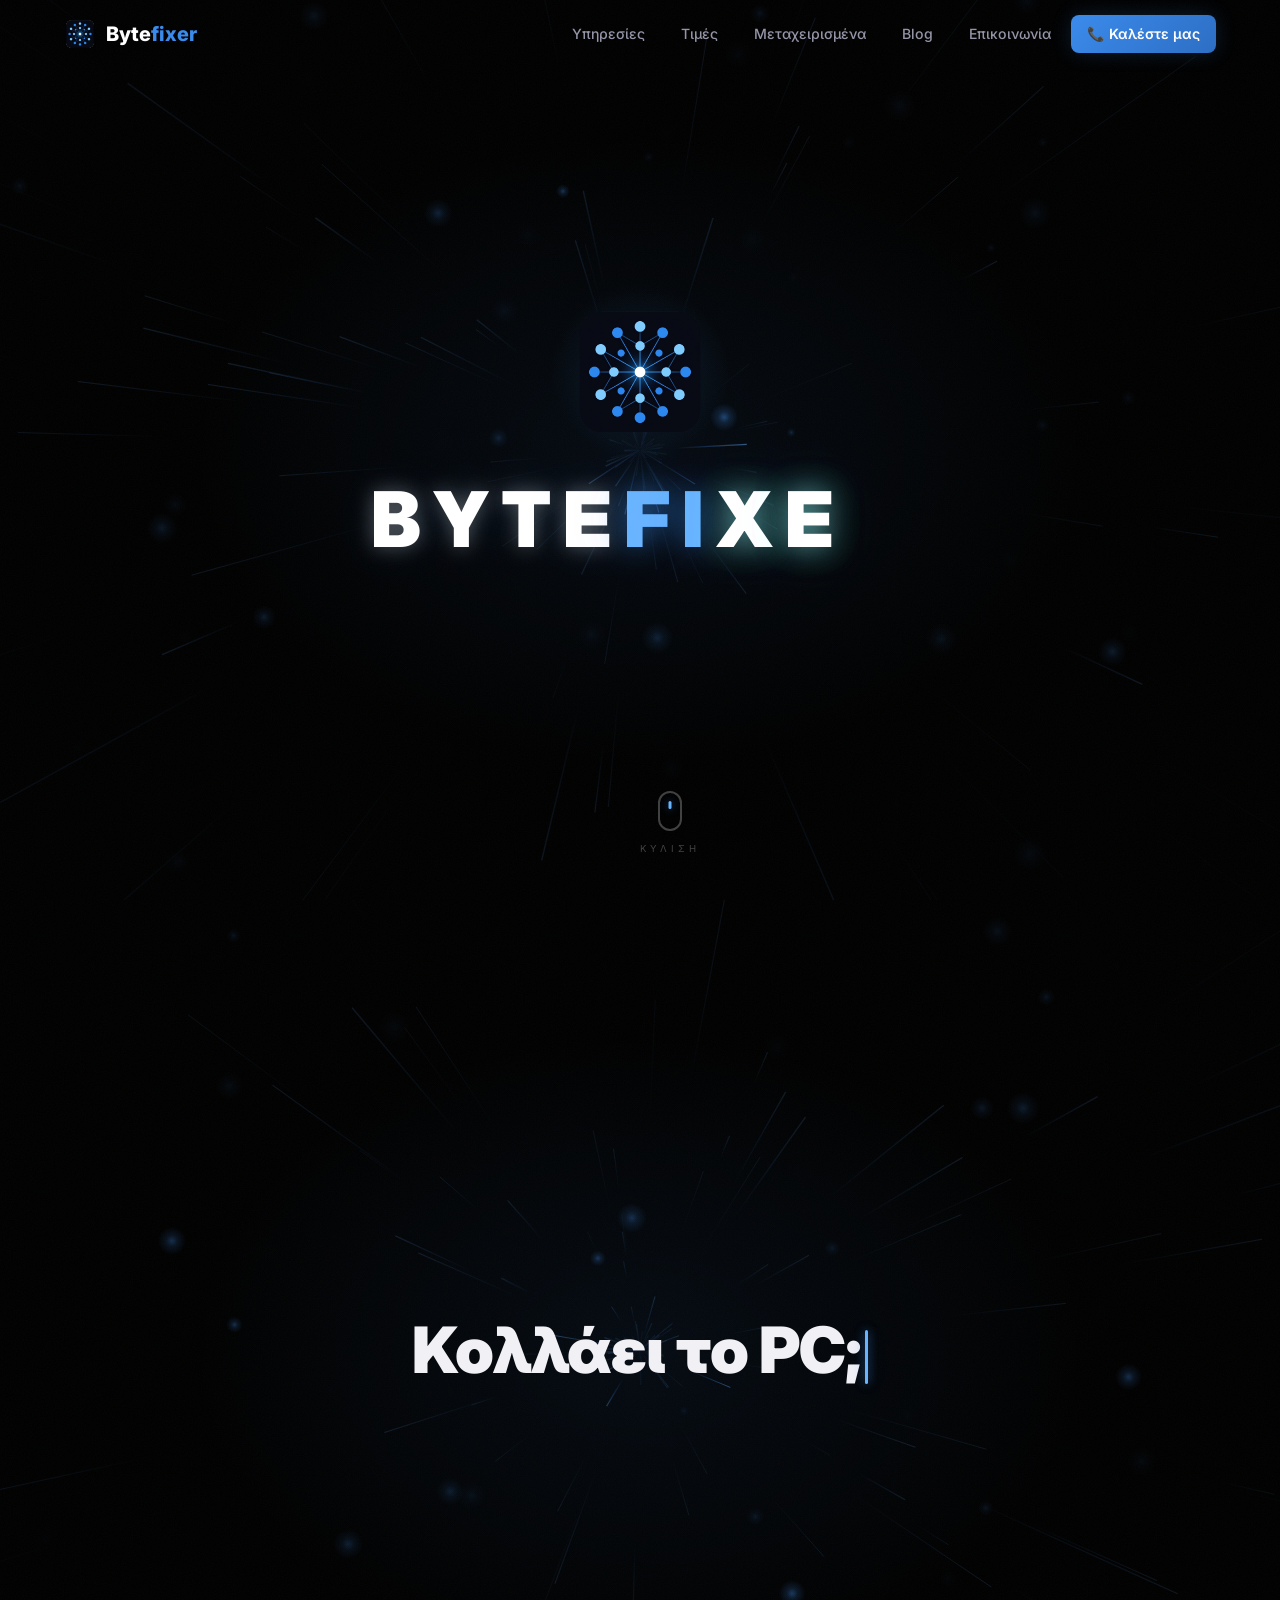
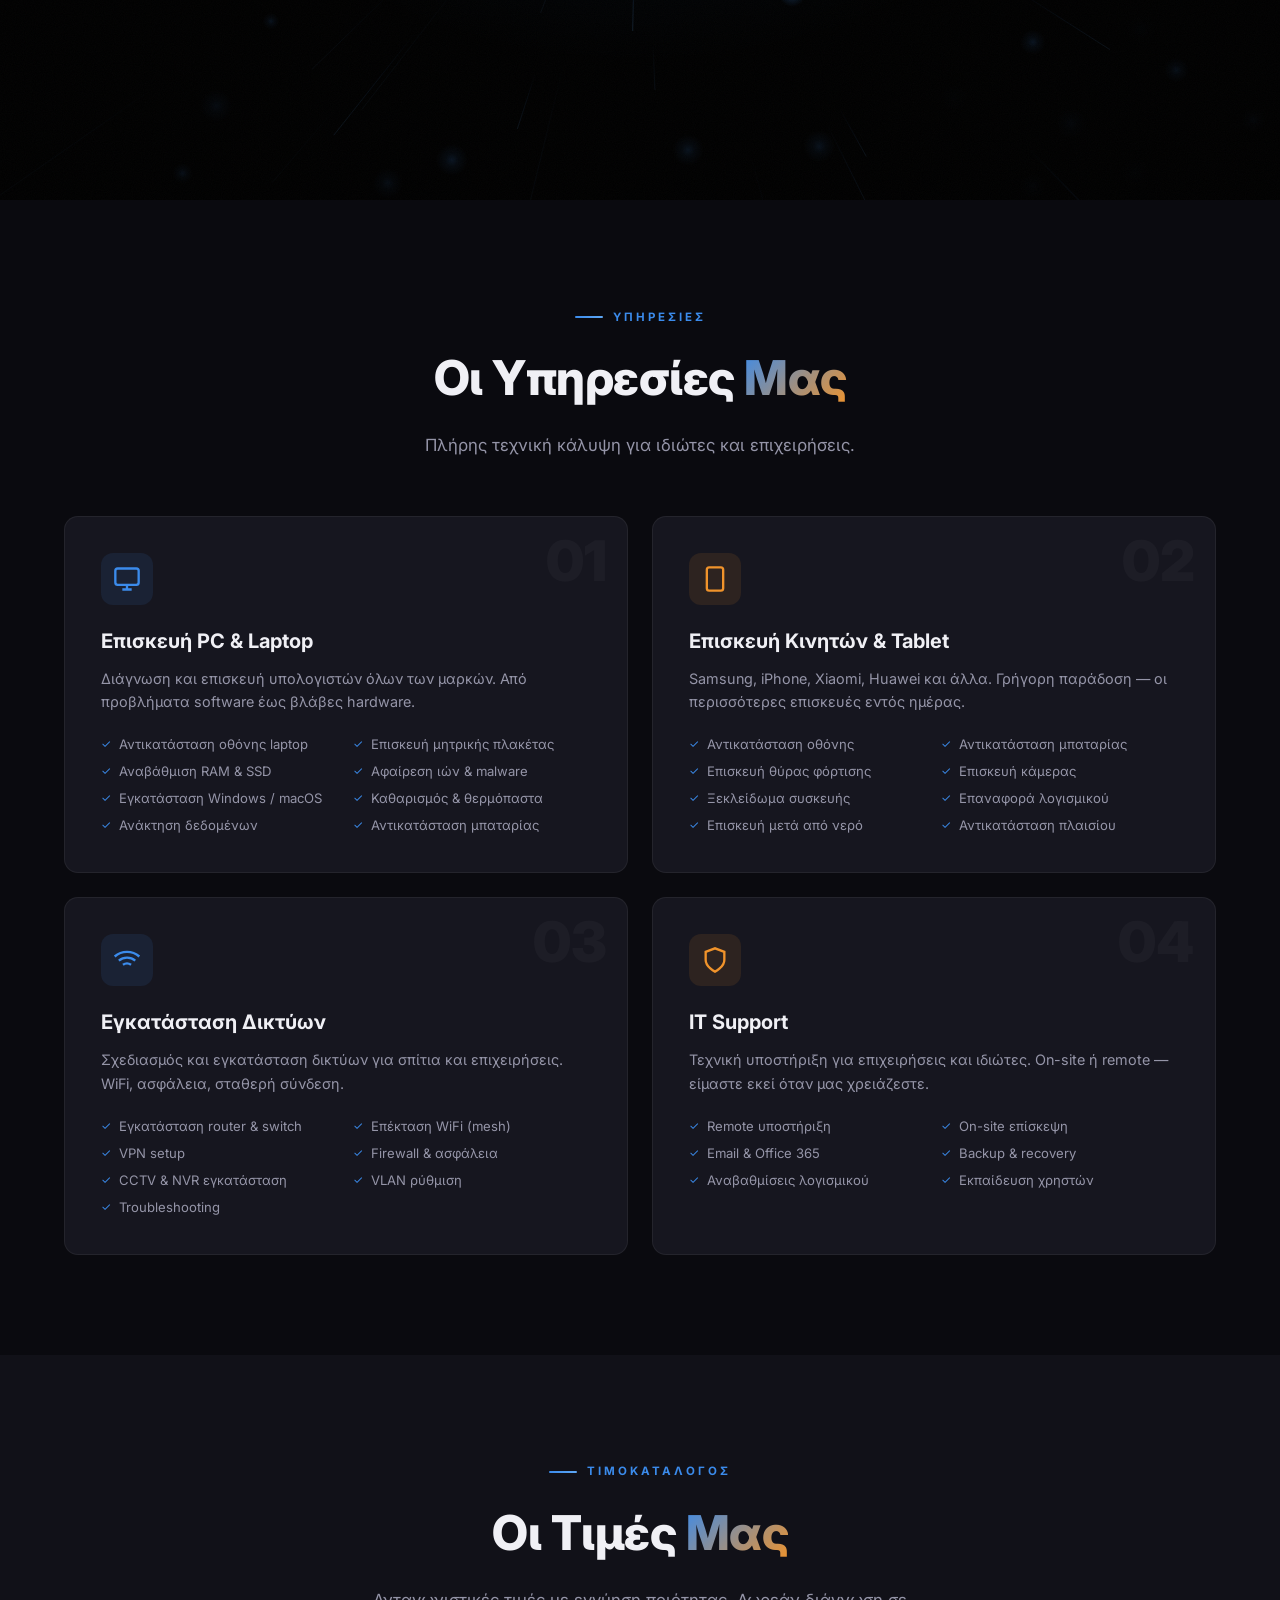
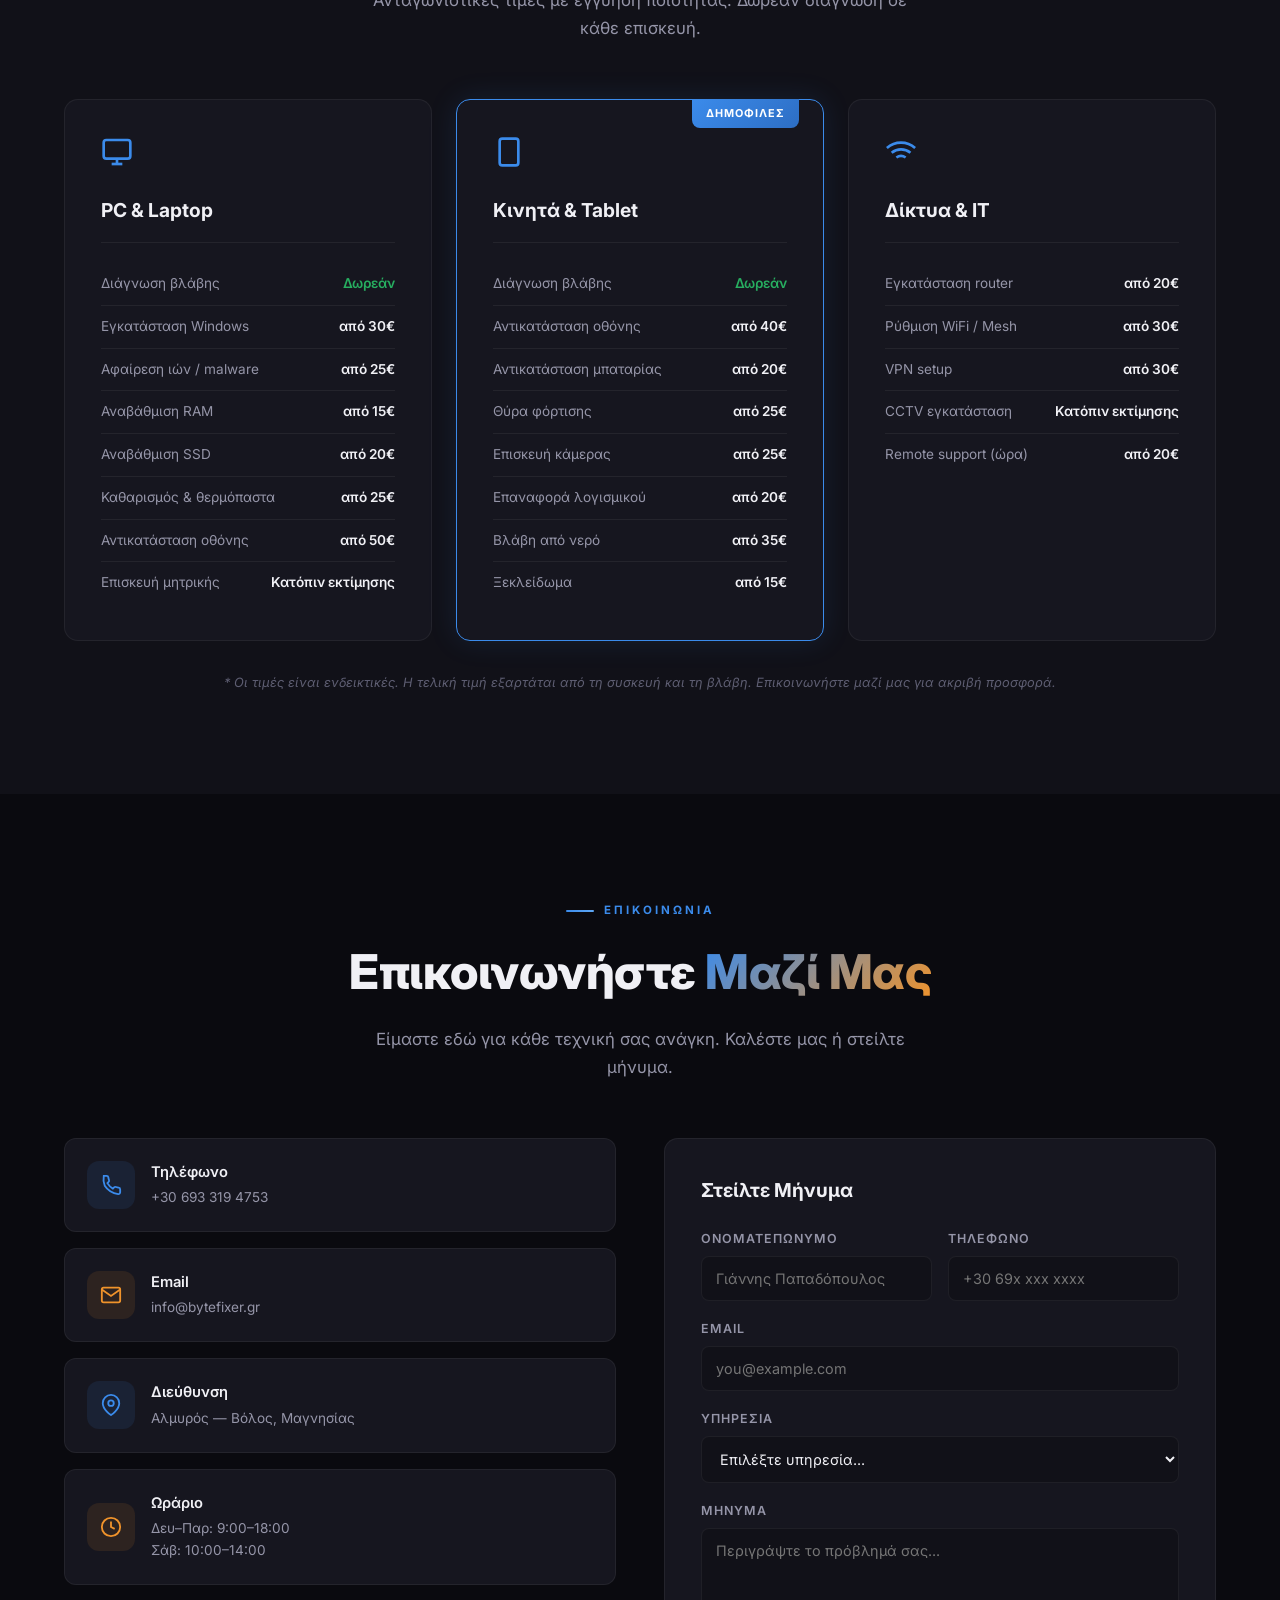
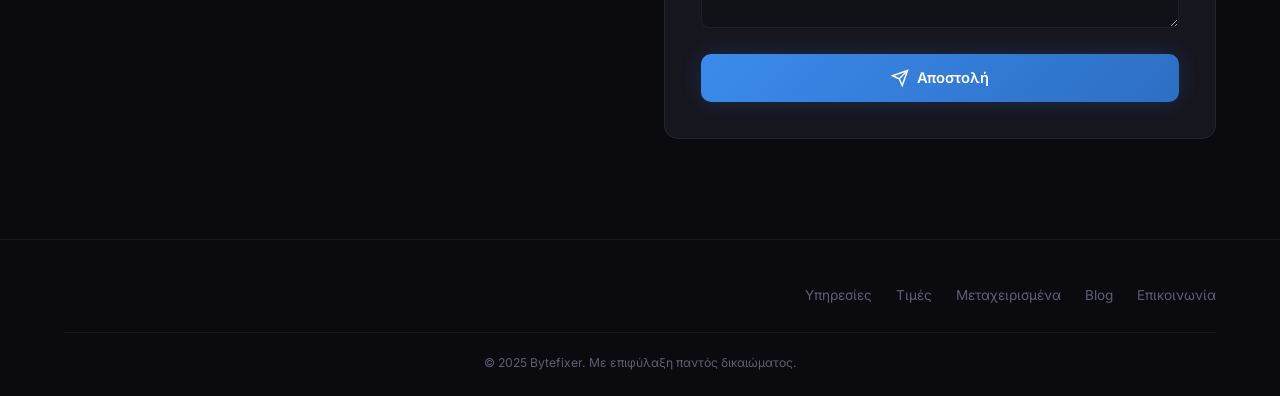
==== index.html @ 8ce25a0e "Add files via upload" ====
<!DOCTYPE html>
<html lang="el">
<head>
  <meta charset="UTF-8">
  <meta name="viewport" content="width=device-width, initial-scale=1.0">
  <title>Bytefixer — Τεχνική Υποστήριξη</title>
  <meta name="description" content="Επισκευή υπολογιστών, κινητών, εγκατάσταση δικτύων. Αλμυρός - Βόλος Μαγνησίας.">
  <link href="https://fonts.googleapis.com/css2?family=Inter:wght@300;400;500;600;700;800;900&display=swap" rel="stylesheet">
  <link rel="stylesheet" href="css/landing.css">
  <link rel="manifest" href="manifest.json">
  <meta name="theme-color" content="#3b8beb">
  <meta name="apple-mobile-web-app-capable" content="yes">
  <link rel="icon" href="icons/logo.jpg" type="image/jpeg">
  <link rel="apple-touch-icon" href="icons/logo.jpg">
</head>
<body>

  <!-- NAVBAR -->
  <nav class="navbar" id="navbar">
    <div class="container">
      <a href="#hero" class="nav-logo">
        <img src="icons/logo.jpg" alt="Bytefixer Logo" width="32" height="32" style="display:block; clip-path:inset(7% round 16%);">
        <span><span style="color:#fff">Byte</span><span style="color:#3b8beb">fixer</span></span>
      </a>
      <div class="nav-links nav-hidden" id="navLinks">
        <a href="#services">Υπηρεσίες</a>
        <a href="#pricing">Τιμές</a>
        <a href="used.html">Μεταχειρισμένα</a>
        <a href="blog.html">Blog</a>
        <a href="#contact">Επικοινωνία</a>
        <a href="tel:+306933194753" class="nav-cta">📞 Καλέστε μας</a>
      </div>
      <button class="nav-toggle" id="navToggle" aria-label="Menu"><span></span><span></span><span></span></button>
    </div>
  </nav>

  <!-- ===== HERO ===== -->
  <section class="hero" id="hero">
    <canvas id="warpCanvas"></canvas>
    <canvas id="particlesCanvas"></canvas>
    <div class="glow-overlay"></div>
    <div class="vignette"></div>
    <div class="noise"></div>
    <div class="hero-content">
      <div class="logo-icon" id="heroLogo">
        <div class="logo-glow"></div>
        <img src="icons/logo.jpg" alt="Bytefixer Logo" width="140" height="140" class="hero-logo-img" style="display:block; clip-path:inset(7% round 16%); position:relative; z-index:1;">
      </div>
      <h1 class="title" id="heroTitle">
        <span class="letter white" data-i="0">B</span><span class="letter white" data-i="1">Y</span><span class="letter white" data-i="2">T</span><span class="letter white" data-i="3">E</span><span class="letter blue" data-i="4">F</span><span class="letter blue" data-i="5">I</span><span class="letter blue" data-i="6">X</span><span class="letter blue" data-i="7">E</span><span class="letter blue" data-i="8">R</span>
      </h1>
      <p class="subtitle" id="heroSubtitle">Technical Support</p>
    </div>
    <div class="scroll-indicator" onclick="document.getElementById('problems').scrollIntoView({behavior:'smooth'})">
      <div class="mouse"></div>
      <span class="scroll-text">Κύλιση</span>
    </div>
  </section>

  <!-- ===== PROBLEMS / HOOK ===== -->
  <section class="problems-section" id="problems">
    <canvas id="warpCanvas2"></canvas>
    <canvas id="particlesCanvas2"></canvas>
    <div class="glow-overlay"></div>
    <div class="vignette"></div>
    <div class="noise"></div>
    <div class="problems-inner" id="typewriterContainer">
      <!-- Typed in by JS -->
    </div>
  </section>

  <!-- ===== SERVICES ===== -->
  <section class="section" id="services">
    <div class="container">
      <div class="section-header reveal">
        <span class="label"><span class="line"></span>Υπηρεσίες</span>
        <h2>Οι Υπηρεσίες <span class="gradient-text">Μας</span></h2>
        <p class="desc">Πλήρης τεχνική κάλυψη για ιδιώτες και επιχειρήσεις.</p>
      </div>
      <div class="cards-grid">
        <div class="card reveal">
          <div class="card-num">01</div>
          <div class="card-icon blue-bg"><svg width="28" height="28" viewBox="0 0 24 24" fill="none" stroke="#3b8beb" stroke-width="2"><rect x="2" y="3" width="20" height="14" rx="2"/><line x1="8" y1="21" x2="16" y2="21"/><line x1="12" y1="17" x2="12" y2="21"/></svg></div>
          <h3>Επισκευή PC & Laptop</h3>
          <p>Διάγνωση και επισκευή υπολογιστών όλων των μαρκών. Από προβλήματα software έως βλάβες hardware.</p>
          <ul>
            <li>Αντικατάσταση οθόνης laptop</li>
            <li>Επισκευή μητρικής πλακέτας</li>
            <li>Αναβάθμιση RAM & SSD</li>
            <li>Αφαίρεση ιών & malware</li>
            <li>Εγκατάσταση Windows / macOS</li>
            <li>Καθαρισμός & θερμόπαστα</li>
            <li>Ανάκτηση δεδομένων</li>
            <li>Αντικατάσταση μπαταρίας</li>
          </ul>
        </div>
        <div class="card reveal">
          <div class="card-num">02</div>
          <div class="card-icon orange-bg"><svg width="28" height="28" viewBox="0 0 24 24" fill="none" stroke="#f0932b" stroke-width="2"><rect x="5" y="2" width="14" height="20" rx="2"/><line x1="12" y1="18" x2="12.01" y2="18"/></svg></div>
          <h3>Επισκευή Κινητών & Tablet</h3>
          <p>Samsung, iPhone, Xiaomi, Huawei και άλλα. Γρήγορη παράδοση — οι περισσότερες επισκευές εντός ημέρας.</p>
          <ul>
            <li>Αντικατάσταση οθόνης</li>
            <li>Αντικατάσταση μπαταρίας</li>
            <li>Επισκευή θύρας φόρτισης</li>
            <li>Επισκευή κάμερας</li>
            <li>Ξεκλείδωμα συσκευής</li>
            <li>Επαναφορά λογισμικού</li>
            <li>Επισκευή μετά από νερό</li>
            <li>Αντικατάσταση πλαισίου</li>
          </ul>
        </div>
        <div class="card reveal">
          <div class="card-num">03</div>
          <div class="card-icon blue-bg"><svg width="28" height="28" viewBox="0 0 24 24" fill="none" stroke="#3b8beb" stroke-width="2"><path d="M5 12.55a11 11 0 0 1 14.08 0"/><path d="M1.42 9a16 16 0 0 1 21.16 0"/><path d="M8.53 16.11a6 6 0 0 1 6.95 0"/><line x1="12" y1="20" x2="12.01" y2="20"/></svg></div>
          <h3>Εγκατάσταση Δικτύων</h3>
          <p>Σχεδιασμός και εγκατάσταση δικτύων για σπίτια και επιχειρήσεις. WiFi, ασφάλεια, σταθερή σύνδεση.</p>
          <ul>
            <li>Εγκατάσταση router & switch</li>
            <li>Επέκταση WiFi (mesh)</li>
            <li>VPN setup</li>
            <li>Firewall & ασφάλεια</li>
            <li>CCTV & NVR εγκατάσταση</li>
            <li>VLAN ρύθμιση</li>
            <li>Troubleshooting</li>
          </ul>
        </div>
        <div class="card reveal">
          <div class="card-num">04</div>
          <div class="card-icon orange-bg"><svg width="28" height="28" viewBox="0 0 24 24" fill="none" stroke="#f0932b" stroke-width="2"><path d="M12 22s8-4 8-10V5l-8-3-8 3v7c0 6 8 10 8 10z"/></svg></div>
          <h3>IT Support</h3>
          <p>Τεχνική υποστήριξη για επιχειρήσεις και ιδιώτες. On-site ή remote — είμαστε εκεί όταν μας χρειάζεστε.</p>
          <ul>
            <li>Remote υποστήριξη</li>
            <li>On-site επίσκεψη</li>
            <li>Email & Office 365</li>
            <li>Backup & recovery</li>
            <li>Αναβαθμίσεις λογισμικού</li>
            <li>Εκπαίδευση χρηστών</li>
          </ul>
        </div>
      </div>
    </div>
  </section>

  <!-- ===== PRICING ===== -->
  <section class="section section-dark" id="pricing">
    <div class="container">
      <div class="section-header reveal">
        <span class="label"><span class="line"></span>Τιμοκατάλογος</span>
        <h2>Οι Τιμές <span class="gradient-text">Μας</span></h2>
        <p class="desc">Ανταγωνιστικές τιμές με εγγύηση ποιότητας. Δωρεάν διάγνωση σε κάθε επισκευή.</p>
      </div>
      <div class="pricing-grid">
        <div class="price-card reveal">
          <div class="price-icon"><svg width="32" height="32" viewBox="0 0 24 24" fill="none" stroke="#3b8beb" stroke-width="2"><rect x="2" y="3" width="20" height="14" rx="2"/><line x1="8" y1="21" x2="16" y2="21"/><line x1="12" y1="17" x2="12" y2="21"/></svg></div>
          <h3>PC & Laptop</h3>
          <div class="price-list">
            <div class="price-row"><span>Διάγνωση βλάβης</span><span class="price free">Δωρεάν</span></div>
            <div class="price-row"><span>Εγκατάσταση Windows</span><span class="price">από 30€</span></div>
            <div class="price-row"><span>Αφαίρεση ιών / malware</span><span class="price">από 25€</span></div>
            <div class="price-row"><span>Αναβάθμιση RAM</span><span class="price">από 15€</span></div>
            <div class="price-row"><span>Αναβάθμιση SSD</span><span class="price">από 20€</span></div>
            <div class="price-row"><span>Καθαρισμός & θερμόπαστα</span><span class="price">από 25€</span></div>
            <div class="price-row"><span>Αντικατάσταση οθόνης</span><span class="price">από 50€</span></div>
            <div class="price-row"><span>Επισκευή μητρικής</span><span class="price">Κατόπιν εκτίμησης</span></div>
          </div>
        </div>
        <div class="price-card featured reveal">
          <div class="featured-badge">Δημοφιλές</div>
          <div class="price-icon"><svg width="32" height="32" viewBox="0 0 24 24" fill="none" stroke="#3b8beb" stroke-width="2"><rect x="5" y="2" width="14" height="20" rx="2"/><line x1="12" y1="18" x2="12.01" y2="18"/></svg></div>
          <h3>Κινητά & Tablet</h3>
          <div class="price-list">
            <div class="price-row"><span>Διάγνωση βλάβης</span><span class="price free">Δωρεάν</span></div>
            <div class="price-row"><span>Αντικατάσταση οθόνης</span><span class="price">από 40€</span></div>
            <div class="price-row"><span>Αντικατάσταση μπαταρίας</span><span class="price">από 20€</span></div>
            <div class="price-row"><span>Θύρα φόρτισης</span><span class="price">από 25€</span></div>
            <div class="price-row"><span>Επισκευή κάμερας</span><span class="price">από 25€</span></div>
            <div class="price-row"><span>Επαναφορά λογισμικού</span><span class="price">από 20€</span></div>
            <div class="price-row"><span>Βλάβη από νερό</span><span class="price">από 35€</span></div>
            <div class="price-row"><span>Ξεκλείδωμα</span><span class="price">από 15€</span></div>
          </div>
        </div>
        <div class="price-card reveal">
          <div class="price-icon"><svg width="32" height="32" viewBox="0 0 24 24" fill="none" stroke="#3b8beb" stroke-width="2"><path d="M5 12.55a11 11 0 0 1 14.08 0"/><path d="M1.42 9a16 16 0 0 1 21.16 0"/><path d="M8.53 16.11a6 6 0 0 1 6.95 0"/><line x1="12" y1="20" x2="12.01" y2="20"/></svg></div>
          <h3>Δίκτυα & IT</h3>
          <div class="price-list">
            <div class="price-row"><span>Εγκατάσταση router</span><span class="price">από 20€</span></div>
            <div class="price-row"><span>Ρύθμιση WiFi / Mesh</span><span class="price">από 30€</span></div>
            <div class="price-row"><span>VPN setup</span><span class="price">από 30€</span></div>
            <div class="price-row"><span>CCTV εγκατάσταση</span><span class="price">Κατόπιν εκτίμησης</span></div>
            <div class="price-row"><span>Remote support (ώρα)</span><span class="price">από 20€</span></div>
          </div>
        </div>
      </div>
      <p class="pricing-note reveal">* Οι τιμές είναι ενδεικτικές. Η τελική τιμή εξαρτάται από τη συσκευή και τη βλάβη. Επικοινωνήστε μαζί μας για ακριβή προσφορά.</p>
    </div>
  </section>

  <!-- ===== CONTACT ===== -->
  <section class="section" id="contact">
    <div class="container">
      <div class="section-header reveal">
        <span class="label"><span class="line"></span>Επικοινωνία</span>
        <h2>Επικοινωνήστε <span class="gradient-text">Μαζί Μας</span></h2>
        <p class="desc">Είμαστε εδώ για κάθε τεχνική σας ανάγκη. Καλέστε μας ή στείλτε μήνυμα.</p>
      </div>
      <div class="contact-grid">
        <div class="contact-left reveal">
          <a href="tel:+306933194753" class="contact-card">
            <div class="ci blue-bg"><svg width="22" height="22" viewBox="0 0 24 24" fill="none" stroke="#3b8beb" stroke-width="2"><path d="M22 16.92v3a2 2 0 0 1-2.18 2 19.79 19.79 0 0 1-8.63-3.07 19.5 19.5 0 0 1-6-6A19.79 19.79 0 0 1 4.11 2h3a2 2 0 0 1 2 1.72c.127.96.361 1.903.7 2.81a2 2 0 0 1-.45 2.11L8.09 9.91a16 16 0 0 0 6 6l1.27-1.27a2 2 0 0 1 2.11-.45c.907.339 1.85.573 2.81.7A2 2 0 0 1 22 16.92z"/></svg></div>
            <div><h4>Τηλέφωνο</h4><p>+30 693 319 4753</p></div>
          </a>
          <a href="mailto:info@bytefixer.gr" class="contact-card">
            <div class="ci orange-bg"><svg width="22" height="22" viewBox="0 0 24 24" fill="none" stroke="#f0932b" stroke-width="2"><path d="M4 4h16c1.1 0 2 .9 2 2v12c0 1.1-.9 2-2 2H4c-1.1 0-2-.9-2-2V6c0-1.1.9-2 2-2z"/><polyline points="22,6 12,13 2,6"/></svg></div>
            <div><h4>Email</h4><p>info@bytefixer.gr</p></div>
          </a>
          <div class="contact-card">
            <div class="ci blue-bg"><svg width="22" height="22" viewBox="0 0 24 24" fill="none" stroke="#3b8beb" stroke-width="2"><path d="M21 10c0 7-9 13-9 13s-9-6-9-13a9 9 0 0 1 18 0z"/><circle cx="12" cy="10" r="3"/></svg></div>
            <div><h4>Διεύθυνση</h4><p>Αλμυρός — Βόλος, Μαγνησίας</p></div>
          </div>
          <div class="contact-card">
            <div class="ci orange-bg"><svg width="22" height="22" viewBox="0 0 24 24" fill="none" stroke="#f0932b" stroke-width="2"><circle cx="12" cy="12" r="10"/><path d="M12 6v6l4 2"/></svg></div>
            <div><h4>Ωράριο</h4><p>Δευ–Παρ: 9:00–18:00<br>Σάβ: 10:00–14:00</p></div>
          </div>
        </div>
        <form class="contact-form reveal" id="contactForm">
          <h3>Στείλτε Μήνυμα</h3>
          <div class="form-row">
            <div class="fg"><label>Ονοματεπώνυμο</label><input type="text" placeholder="Γιάννης Παπαδόπουλος" required></div>
            <div class="fg"><label>Τηλέφωνο</label><input type="tel" placeholder="+30 69x xxx xxxx"></div>
          </div>
          <div class="fg"><label>Email</label><input type="email" placeholder="you@example.com" required></div>
          <div class="fg"><label>Υπηρεσία</label>
            <select><option value="">Επιλέξτε υπηρεσία...</option><option>Επισκευή PC / Laptop</option><option>Επισκευή Κινητού / Tablet</option><option>Εγκατάσταση Δικτύων</option><option>IT Support</option><option>Άλλο</option></select>
          </div>
          <div class="fg"><label>Μήνυμα</label><textarea rows="4" placeholder="Περιγράψτε το πρόβλημά σας..." required></textarea></div>
          <button type="submit" class="btn-submit">
            <svg width="18" height="18" viewBox="0 0 24 24" fill="none" stroke="currentColor" stroke-width="2"><line x1="22" y1="2" x2="11" y2="13"/><polygon points="22 2 15 22 11 13 2 9 22 2"/></svg>
            Αποστολή
          </button>
        </form>
      </div>
    </div>
  </section>

  <!-- ===== FOOTER ===== -->
  <footer class="footer">
    <div class="container">
      <div class="footer-top">
        <a href="#hero" class="nav-logo">
          <img src="icons/logo.jpg" alt="Bytefixer Logo" width="28" height="28" style="display:block; clip-path:inset(7% round 16%);">
          <span><span style="color:#fff">Byte</span><span style="color:#3b8beb">fixer</span></span>
        </a>
        <div class="footer-links">
          <a href="#services">Υπηρεσίες</a>
          <a href="#pricing">Τιμές</a>
          <a href="used.html">Μεταχειρισμένα</a>
          <a href="blog.html">Blog</a>
          <a href="#contact">Επικοινωνία</a>
        </div>
      </div>
      <div class="footer-copy">© 2025 Bytefixer. Με επιφύλαξη παντός δικαιώματος.</div>
    </div>
  </footer>

  <script src="js/landing.js"></script>
  <script>
    if ('serviceWorker' in navigator) {
      navigator.serviceWorker.register('./sw.js');
    }
  </script>
</body>
</html>
---- css/landing.css ----
@import url('https://fonts.googleapis.com/css2?family=Inter:wght@300;400;500;600;700;800;900&display=swap');

*, *::before, *::after { margin: 0; padding: 0; box-sizing: border-box; }

:root {
  --blue: #3b8beb; --blue-light: #5fa8f5; --blue-bright: #69b4ff;
  --blue-glow: rgba(59,139,235,0.6); --blue-dim: rgba(59,139,235,0.15);
  --orange: #f0932b; --orange-light: #f5a849;
  --bg: #0a0a0f; --bg2: #111118; --bg3: #16161f;
  --border: rgba(255,255,255,0.06); --border2: rgba(255,255,255,0.1);
  --text: #f0f0f5; --text2: #9595a8; --text3: #5e5e72;
  --radius: 14px;
}

html { scroll-behavior: smooth; font-size: 16px; }
body { font-family: 'Inter', sans-serif; background: var(--bg); color: var(--text); line-height: 1.6; overflow-x: hidden; -webkit-font-smoothing: antialiased; }
a { color: inherit; text-decoration: none; }
ul { list-style: none; }
button { font-family: inherit; cursor: pointer; border: none; }

.container { max-width: 1200px; margin: 0 auto; padding: 0 24px; }

/* ===== NAVBAR ===== */
.navbar { position: fixed; top: 0; left: 0; width: 100%; height: 68px; z-index: 1000; transition: all .35s ease; }
.navbar.scrolled { background: rgba(10,10,15,0.92); backdrop-filter: blur(20px); border-bottom: 1px solid var(--border); }
.navbar .container { display: flex; align-items: center; justify-content: space-between; height: 100%; }
.nav-logo { display: flex; align-items: center; gap: 10px; font-size: 1.25rem; font-weight: 800; z-index: 1001; opacity: 0; transform: translateY(-10px); pointer-events: none; transition: all .4s ease; }
.navbar.scrolled .nav-logo { opacity: 1; transform: translateY(0); pointer-events: all; }
.nav-links { display: flex; align-items: center; gap: 4px; }
.nav-links a { padding: 8px 16px; font-size: 0.88rem; font-weight: 500; color: var(--text2); border-radius: 8px; transition: all .2s; }
.nav-links a:hover { color: var(--text); background: rgba(255,255,255,0.04); }
.nav-links.nav-hidden a, .nav-links.nav-hidden .nav-cta { opacity: 0; transform: translateY(-10px); pointer-events: none; transition: all .4s ease; }
.nav-links.nav-visible a, .nav-links.nav-visible .nav-cta { opacity: 1; transform: translateY(0); pointer-events: all; }
.nav-links.nav-visible a:nth-child(1) { transition-delay: 0s; }
.nav-links.nav-visible a:nth-child(2) { transition-delay: 0.05s; }
.nav-links.nav-visible a:nth-child(3) { transition-delay: 0.1s; }
.nav-links.nav-visible a:nth-child(4) { transition-delay: 0.15s; }
.nav-links.nav-visible a:nth-child(5) { transition-delay: 0.2s; }
.nav-cta { background: linear-gradient(135deg, var(--blue), #2d6ec4) !important; color: #fff !important; font-weight: 600 !important; box-shadow: 0 0 20px rgba(59,139,235,0.2); }
.nav-toggle { display: none; flex-direction: column; gap: 5px; background: none; z-index: 1001; padding: 4px; }
.nav-toggle span { width: 22px; height: 2px; background: #fff; border-radius: 2px; transition: all .2s; }
.nav-toggle.active span:nth-child(1) { transform: rotate(45deg) translate(5px,5px); }
.nav-toggle.active span:nth-child(2) { opacity: 0; }
.nav-toggle.active span:nth-child(3) { transform: rotate(-45deg) translate(5px,-5px); }

@media(max-width:768px) {
  .nav-toggle { display: flex; }
  .nav-links { position: fixed; top: 0; left: 0; width: 100%; height: 100vh; flex-direction: column; justify-content: center; gap: 8px; background: var(--bg); opacity: 0; pointer-events: none; transition: all .3s; }
  .nav-links.open { opacity: 1; pointer-events: all; }
  .nav-links a { font-size: 1.2rem; padding: 14px 28px; }
}

/* ===== HERO ===== */
.hero { position: relative; height: 100vh; display: flex; align-items: center; justify-content: center; overflow: hidden; background: #000; }
.hero canvas { position: absolute; top: 0; left: 0; width: 100%; height: 100%; }
#warpCanvas { z-index: 1; }
#particlesCanvas { z-index: 2; pointer-events: none; }
.glow-overlay { position: absolute; inset: 0; z-index: 3; pointer-events: none; background: radial-gradient(ellipse 50% 50% at 50% 50%, rgba(59,139,235,0.08), transparent 70%); }
.vignette { position: absolute; inset: 0; z-index: 4; pointer-events: none; background: radial-gradient(ellipse 70% 70% at 50% 50%, transparent 30%, rgba(0,0,0,0.5) 70%, rgba(0,0,0,0.85) 100%); }
.noise { position: absolute; inset: 0; z-index: 5; pointer-events: none; opacity: 0.03; background-image: url("data:image/svg+xml,%3Csvg viewBox='0 0 256 256' xmlns='http://www.w3.org/2000/svg'%3E%3Cfilter id='n'%3E%3CfeTurbulence type='fractalNoise' baseFrequency='0.9' numOctaves='4' stitchTiles='stitch'/%3E%3C/filter%3E%3Crect width='100%25' height='100%25' filter='url(%23n)'/%3E%3C/svg%3E"); background-size: 256px; }

.hero-content { position: relative; z-index: 10; text-align: center; pointer-events: none; }

/* --- Logo intro: starts invisible, scales + glows in --- */
.logo-icon { margin-bottom: 36px; position: relative; opacity: 0; transform: scale(0.5); filter: brightness(0.2); transition: none; display: flex; align-items: center; justify-content: center; }
.logo-icon.lit {
  opacity: 1; transform: scale(1); filter: brightness(1);
  transition: opacity 1s ease, transform 1.4s cubic-bezier(0.34, 1.56, 0.64, 1), filter 1.2s ease;
}
.logo-icon.lit svg,
.logo-icon.lit img {
  filter: drop-shadow(0 0 20px var(--blue-glow)) drop-shadow(0 0 60px var(--blue-dim));
}
.logo-icon.burst {
  filter: brightness(2.5);
  transition: filter 0.25s ease;
}
.logo-glow { position: absolute; top: 50%; left: 50%; transform: translate(-50%,-50%); width: 180px; height: 180px; background: radial-gradient(circle, var(--blue-dim), transparent 70%); border-radius: 50%; opacity: 0; transition: opacity 0.6s ease; }
.logo-icon.lit .logo-glow { opacity: 1; animation: pulseG 3s ease-in-out 0.8s infinite; }
@keyframes pulseG { 0%,100%{opacity:.5;transform:translate(-50%,-50%) scale(1)} 50%{opacity:1;transform:translate(-50%,-50%) scale(1.3)} }

/* --- Title: each letter lights up individually --- */
.title { font-size: clamp(2.5rem,6vw,5rem); font-weight: 900; letter-spacing: 12px; text-transform: uppercase; line-height: 1.1; display: inline-flex; }
.title .letter {
  opacity: 0;
  filter: brightness(0.3) blur(4px);
  transform: translateY(8px);
  transition: opacity 0.6s ease, filter 0.8s ease, transform 0.7s ease, text-shadow 0.8s ease;
  display: inline-block;
}
.title .letter.lit {
  opacity: 1;
  filter: brightness(1) blur(0px);
  transform: translateY(0);
}
/* Flash bright when first lighting up */
.title .letter.flash {
  filter: brightness(2.5) blur(0px);
  transition: filter 0.15s ease;
}
.title .letter.white { color: #fff; }
.title .letter.white.lit { text-shadow: 0 0 20px rgba(255,255,255,0.3), 0 0 40px rgba(59,139,235,0.15); }
.title .letter.blue { color: var(--blue-bright); }
.title .letter.blue.lit { text-shadow: 0 0 30px var(--blue-glow), 0 0 60px rgba(59,139,235,0.2); }

/* --- Subtitle fades in last --- */
.subtitle { margin-top: 14px; font-size: clamp(.65rem,1.2vw,.85rem); font-weight: 500; letter-spacing: 6px; text-transform: uppercase; color: rgba(255,255,255,.35); opacity: 0; transform: translateY(12px); transition: opacity 1s ease, transform 1s ease; }
.subtitle.lit { opacity: 1; transform: translateY(0); }


.scroll-indicator { position: absolute; bottom: 44px; left: 50%; transform: translateX(-50%); z-index: 10; display: flex; flex-direction: column; align-items: center; gap: 10px; animation: fadeUp 1s ease 4.5s both; cursor: pointer; }
.mouse { width: 24px; height: 40px; border: 2px solid rgba(255,255,255,.25); border-radius: 13px; position: relative; }
.mouse::before { content: ''; position: absolute; top: 8px; left: 50%; transform: translateX(-50%); width: 3px; height: 8px; background: var(--blue-bright); border-radius: 3px; animation: scrollW 2s ease-in-out infinite; box-shadow: 0 0 8px var(--blue-glow); }
@keyframes scrollW { 0%{opacity:1;transform:translateX(-50%) translateY(0)} 100%{opacity:0;transform:translateX(-50%) translateY(14px)} }
.scroll-text { font-size: .6rem; letter-spacing: 4px; text-transform: uppercase; color: rgba(255,255,255,.25); }

@keyframes fadeDown { from{opacity:0;transform:translateY(-30px)} to{opacity:1;transform:translateY(0)} }
@keyframes fadeUp { from{opacity:0;transform:translateY(30px)} to{opacity:1;transform:translateY(0)} }

/* ===== PROBLEMS / HOOK SECTION ===== */
.problems-section {
  position: relative;
  min-height: 100vh;
  display: flex;
  align-items: center;
  justify-content: center;
  background: #000;
  overflow: hidden;
  padding: 80px 24px;
}
.problems-section canvas { position: absolute; top: 0; left: 0; width: 100%; height: 100%; }
.problems-section #warpCanvas2 { z-index: 1; }
.problems-section #particlesCanvas2 { z-index: 2; pointer-events: none; }
.problems-inner {
  position: relative;
  z-index: 10;
  display: flex;
  flex-direction: column;
  align-items: center;
  gap: 18px;
  text-align: center;
}
.problem-line {
  font-size: clamp(2.2rem, 5vw, 5.5rem);
  font-weight: 900;
  letter-spacing: -1px;
  line-height: 1.15;
  color: var(--text);
  position: relative;
  min-height: 1.15em;
}
/* Blinking cursor on the active line */
.problem-line .cursor {
  display: inline-block;
  width: 3px;
  height: 0.85em;
  background: var(--blue-bright);
  margin-left: 4px;
  vertical-align: middle;
  border-radius: 2px;
  animation: cursorBlink 0.7s step-end infinite;
  box-shadow: 0 0 10px var(--blue-glow), 0 0 20px rgba(59,139,235,0.2);
}
@keyframes cursorBlink {
  0%, 100% { opacity: 1; }
  50% { opacity: 0; }
}
.problem-line .cursor.done { animation: none; opacity: 0; transition: opacity 0.3s ease; }

/* "Μη Σκάς!!" — bold punchline */
.problem-answer {
  margin-top: 28px;
  font-size: clamp(2.8rem, 6vw, 6.5rem) !important;
  background: linear-gradient(135deg, var(--orange), #ff6b6b);
  -webkit-background-clip: text;
  -webkit-text-fill-color: transparent;
  background-clip: text;
  text-shadow: none;
}
/* "Το Bytefixer είναι εδώ!" */
.problem-hero {
  font-size: clamp(2.4rem, 5.5vw, 6rem) !important;
}
.brand-pop {
  background: linear-gradient(135deg, var(--blue), var(--blue-bright));
  -webkit-background-clip: text;
  -webkit-text-fill-color: transparent;
  background-clip: text;
  filter: drop-shadow(0 0 18px var(--blue-glow));
}

/* ===== SECTIONS ===== */
.section { padding: 100px 0; position: relative; }
.section-dark { background: var(--bg2); }
.section-header { text-align: center; margin-bottom: 56px; }
.label { display: inline-flex; align-items: center; gap: 10px; font-size: .72rem; font-weight: 700; letter-spacing: 3px; text-transform: uppercase; color: var(--blue); margin-bottom: 14px; }
.label .line { width: 28px; height: 2px; background: linear-gradient(90deg, var(--blue), var(--blue-light)); border-radius: 2px; }
.section-header h2 { font-size: clamp(2rem,4vw,3rem); font-weight: 800; letter-spacing: -.5px; margin-bottom: 14px; }
.gradient-text { background: linear-gradient(135deg, var(--blue), var(--orange)); -webkit-background-clip: text; -webkit-text-fill-color: transparent; background-clip: text; }
.desc { font-size: 1.05rem; color: var(--text2); max-width: 560px; margin: 0 auto; line-height: 1.7; }

/* ===== SERVICE CARDS ===== */
.cards-grid { display: grid; grid-template-columns: repeat(2,1fr); gap: 24px; }
.card { background: var(--bg3); border: 1px solid var(--border); border-radius: var(--radius); padding: 36px; position: relative; overflow: hidden; transition: all .35s ease; }
.card:hover { border-color: var(--border2); transform: translateY(-4px); box-shadow: 0 8px 40px rgba(0,0,0,.4); }
.card::before { content: ''; position: absolute; top: 0; left: 0; right: 0; height: 2px; background: linear-gradient(90deg, var(--blue), var(--blue-light)); opacity: 0; transition: opacity .3s; }
.card:hover::before { opacity: 1; }
.card-num { position: absolute; top: 16px; right: 20px; font-size: 3.5rem; font-weight: 900; color: rgba(255,255,255,.03); line-height: 1; }
.card-icon { width: 52px; height: 52px; border-radius: 12px; display: flex; align-items: center; justify-content: center; margin-bottom: 20px; }
.blue-bg { background: rgba(59,139,235,.1); }
.orange-bg { background: rgba(240,147,43,.1); }
.card h3 { font-size: 1.25rem; font-weight: 700; margin-bottom: 10px; }
.card > p { color: var(--text2); font-size: .9rem; line-height: 1.65; margin-bottom: 20px; }
.card ul { display: grid; grid-template-columns: 1fr 1fr; gap: 6px 14px; }
.card li { font-size: .82rem; color: var(--text2); display: flex; align-items: center; gap: 8px; }
.card li::before { content: '✓'; color: var(--blue); font-size: .72rem; flex-shrink: 0; }

/* ===== PRICING ===== */
.pricing-grid { display: grid; grid-template-columns: repeat(3,1fr); gap: 24px; }
.price-card { background: var(--bg3); border: 1px solid var(--border); border-radius: var(--radius); padding: 36px; transition: all .35s; position: relative; }
.price-card:hover { border-color: var(--border2); transform: translateY(-4px); box-shadow: 0 8px 40px rgba(0,0,0,.4); }
.price-card.featured { border-color: var(--blue); box-shadow: 0 0 30px rgba(59,139,235,.12); }
.featured-badge { position: absolute; top: -1px; right: 24px; background: linear-gradient(135deg, var(--blue), #2d6ec4); color: #fff; font-size: .68rem; font-weight: 700; padding: 6px 14px; border-radius: 0 0 8px 8px; letter-spacing: 1px; text-transform: uppercase; }
.price-icon { margin-bottom: 20px; }
.price-card h3 { font-size: 1.2rem; font-weight: 700; margin-bottom: 20px; padding-bottom: 16px; border-bottom: 1px solid var(--border); }
.price-list { display: flex; flex-direction: column; gap: 0; }
.price-row { display: flex; justify-content: space-between; align-items: center; padding: 10px 0; border-bottom: 1px solid var(--border); font-size: .85rem; }
.price-row:last-child { border-bottom: none; }
.price-row span:first-child { color: var(--text2); }
.price { font-weight: 600; color: var(--text); white-space: nowrap; }
.price.free { color: #27ae60; }
.pricing-note { text-align: center; font-size: .8rem; color: var(--text3); margin-top: 32px; font-style: italic; }

/* ===== CONTACT ===== */
.contact-grid { display: grid; grid-template-columns: 1fr 1fr; gap: 48px; }
.contact-left { display: flex; flex-direction: column; gap: 16px; }
.contact-card { display: flex; gap: 16px; align-items: center; background: var(--bg3); border: 1px solid var(--border); border-radius: 12px; padding: 22px; transition: all .3s; }
.contact-card:hover { border-color: var(--blue); transform: translateX(4px); box-shadow: 0 0 20px rgba(59,139,235,.12); }
.ci { width: 48px; height: 48px; border-radius: 12px; display: flex; align-items: center; justify-content: center; flex-shrink: 0; }
.contact-card h4 { font-size: .92rem; font-weight: 600; margin-bottom: 3px; }
.contact-card p { font-size: .85rem; color: var(--text2); }

.contact-form { background: var(--bg3); border: 1px solid var(--border); border-radius: var(--radius); padding: 36px; }
.contact-form h3 { font-size: 1.2rem; font-weight: 700; margin-bottom: 24px; }
.form-row { display: grid; grid-template-columns: 1fr 1fr; gap: 16px; }
.fg { margin-bottom: 18px; }
.fg label { display: block; font-size: .78rem; font-weight: 600; color: var(--text2); margin-bottom: 7px; letter-spacing: 1px; text-transform: uppercase; }
.fg input, .fg textarea, .fg select { width: 100%; padding: 13px 14px; background: var(--bg2); border: 1px solid var(--border); border-radius: 8px; color: var(--text); font-family: inherit; font-size: .9rem; transition: all .2s; outline: none; }
.fg input:focus, .fg textarea:focus, .fg select:focus { border-color: var(--blue); box-shadow: 0 0 0 3px rgba(59,139,235,.12); }
.fg textarea { resize: vertical; min-height: 100px; }
.btn-submit { width: 100%; padding: 15px; background: linear-gradient(135deg, var(--blue), #2d6ec4); color: #fff; font-size: .92rem; font-weight: 600; border-radius: 10px; display: flex; align-items: center; justify-content: center; gap: 8px; transition: all .3s; box-shadow: 0 0 20px rgba(59,139,235,.2); }
.btn-submit:hover { transform: translateY(-2px); box-shadow: 0 0 30px rgba(59,139,235,.3); }

/* ===== FOOTER ===== */
.footer { border-top: 1px solid var(--border); padding: 40px 0 24px; }
.footer-top { display: flex; justify-content: space-between; align-items: center; flex-wrap: wrap; gap: 16px; }
.footer-links { display: flex; gap: 24px; }
.footer-links a { font-size: .85rem; color: var(--text3); transition: color .2s; }
.footer-links a:hover { color: var(--text); }
.footer-copy { text-align: center; padding-top: 20px; margin-top: 20px; border-top: 1px solid var(--border); font-size: .76rem; color: var(--text3); }

/* ===== ANIMATIONS ===== */
.reveal { opacity: 0; transform: translateY(28px); transition: all .7s cubic-bezier(.4,0,.2,1); }
.reveal.visible { opacity: 1; transform: translateY(0); }

/* ===== RESPONSIVE ===== */
@media(max-width:992px) {
  .cards-grid, .pricing-grid, .contact-grid { grid-template-columns: 1fr; }
}
@media(max-width:768px) {
  .card ul { grid-template-columns: 1fr; }
  .form-row { grid-template-columns: 1fr; }
  .footer-top { flex-direction: column; text-align: center; }
}
@media(max-width:480px) { .container { padding: 0 16px; } }
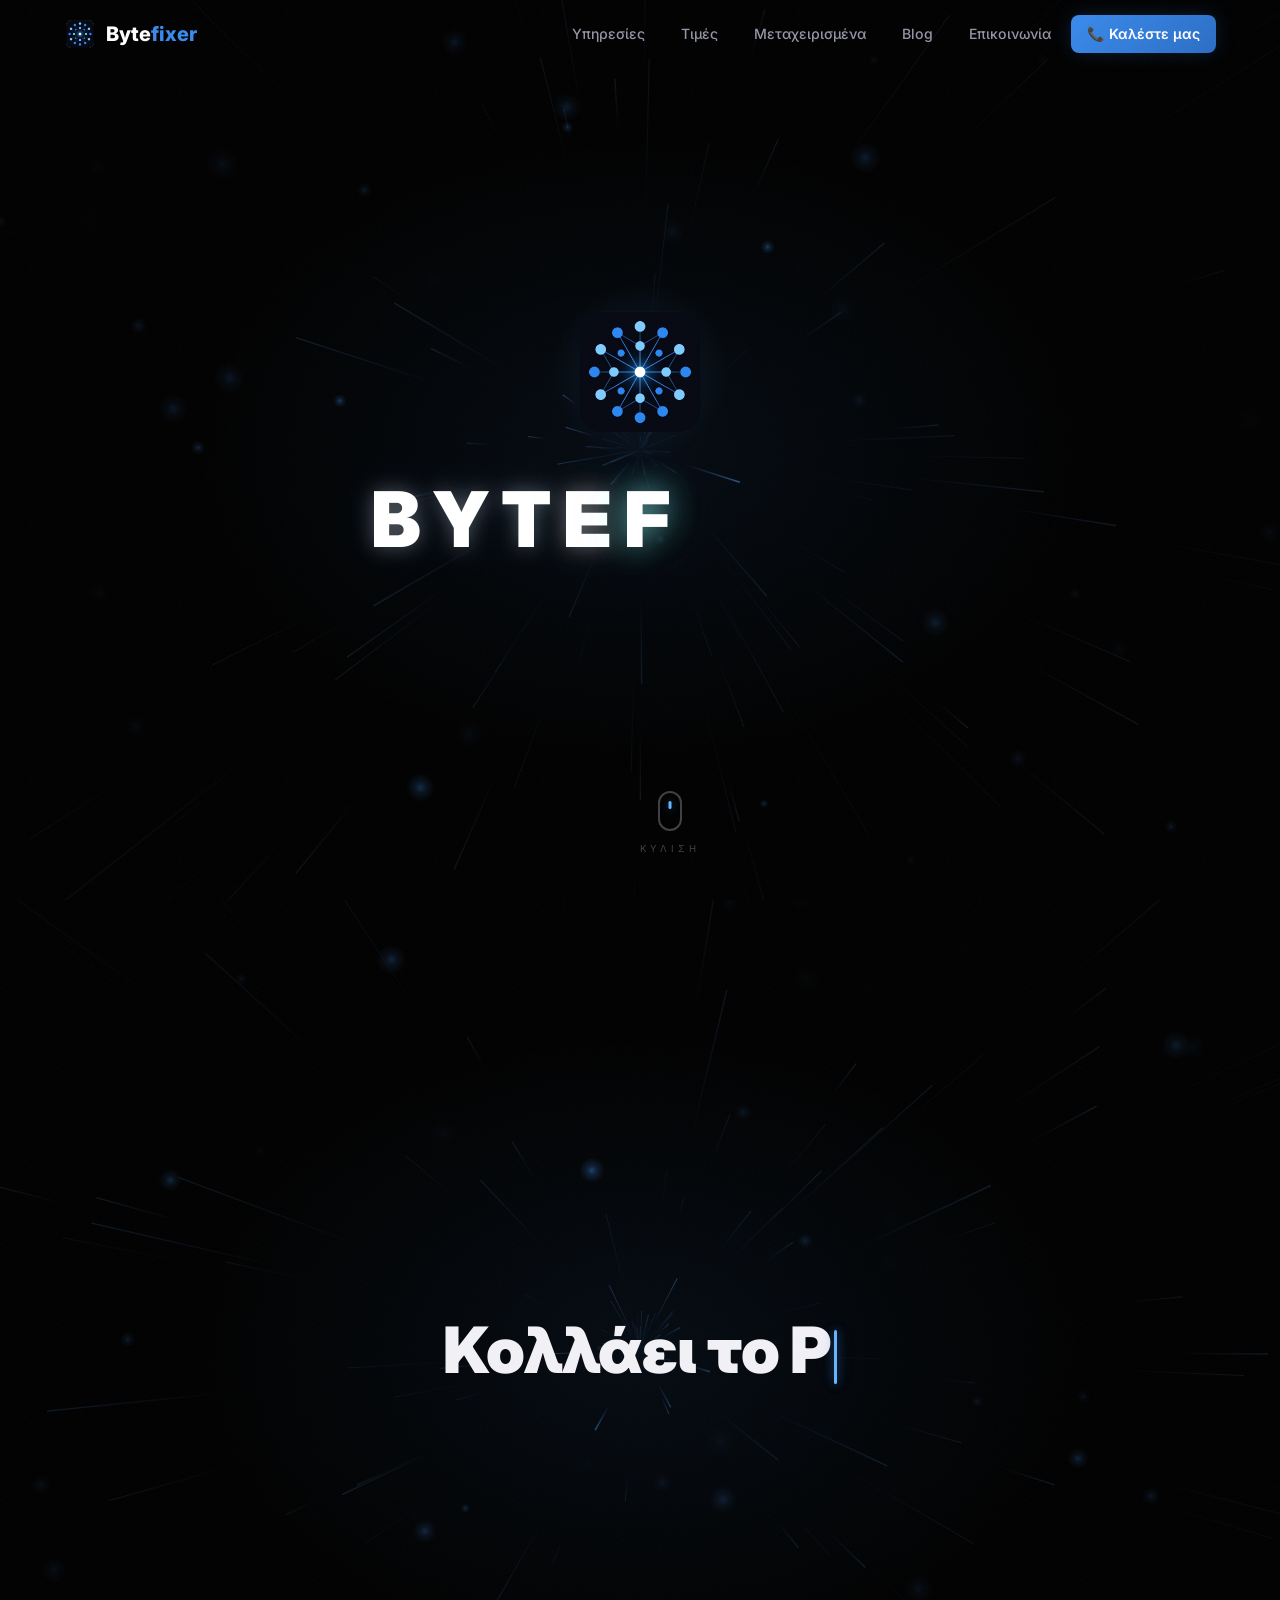
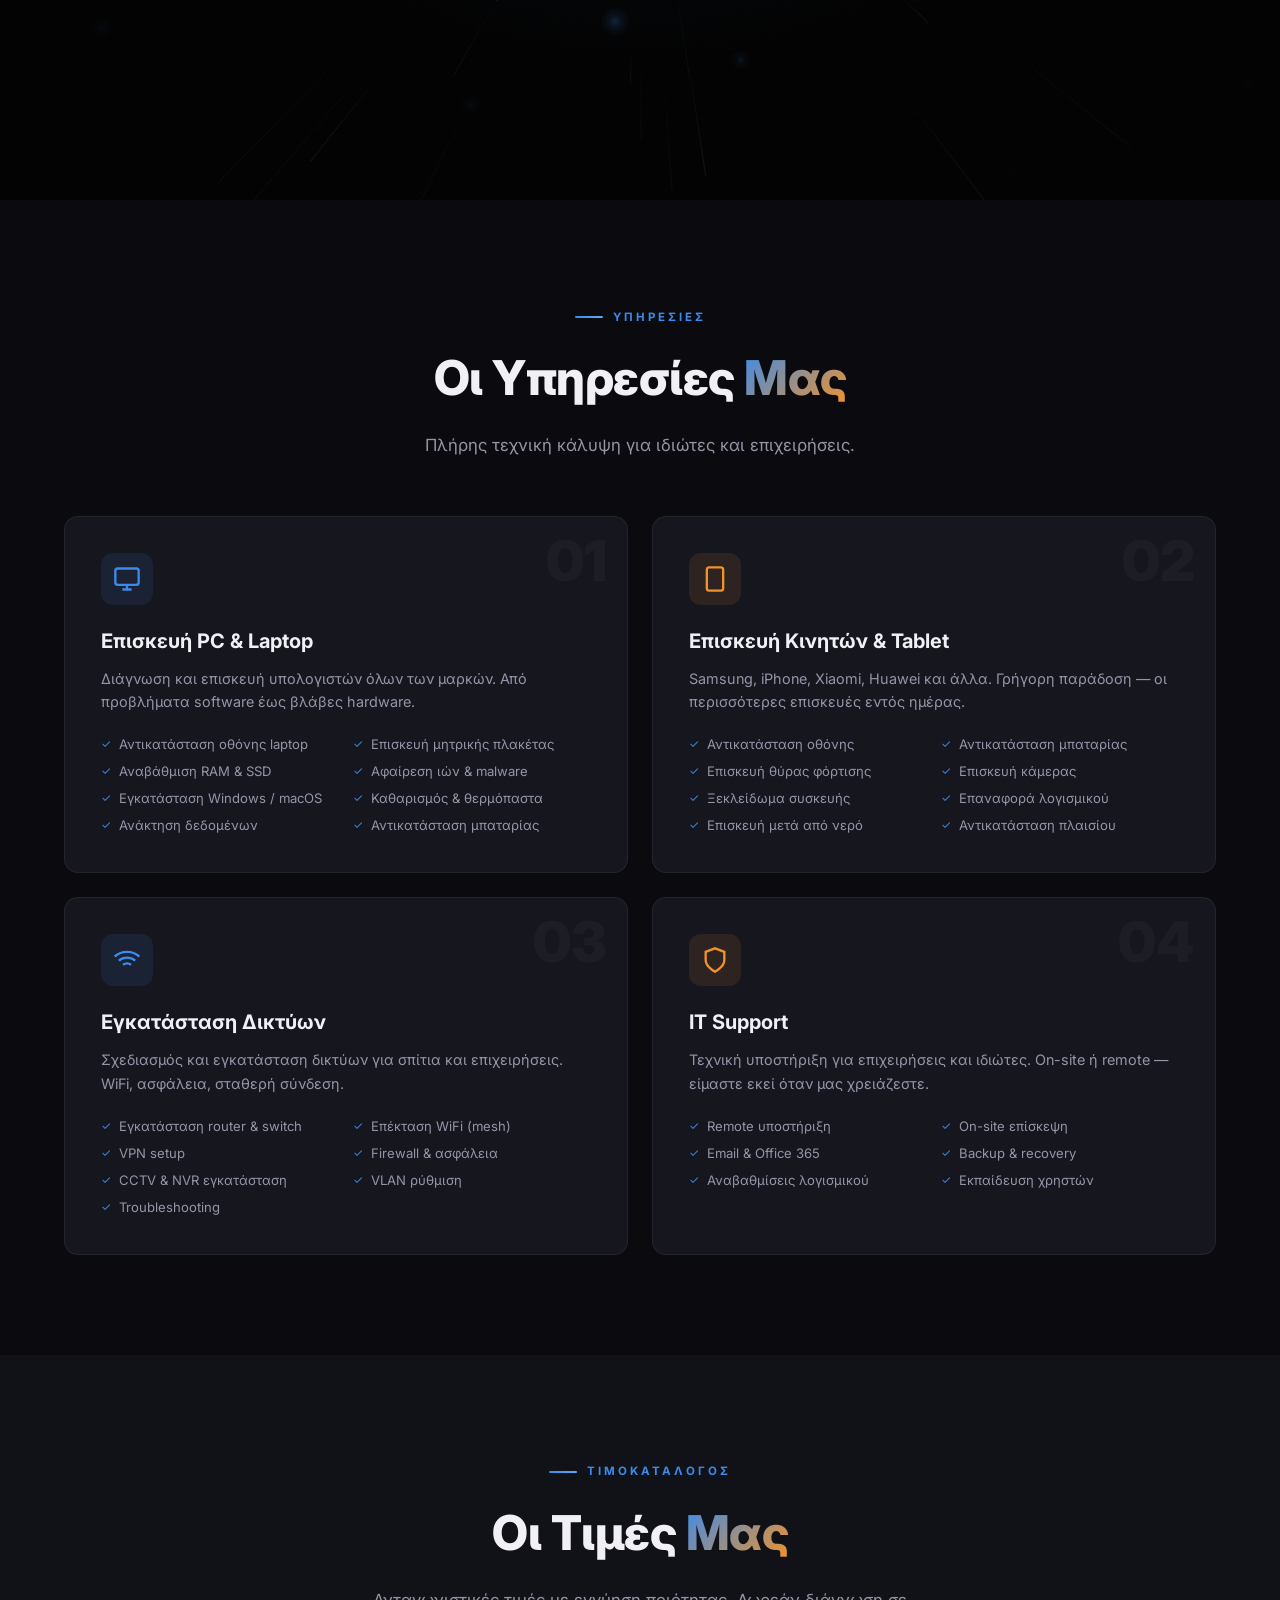
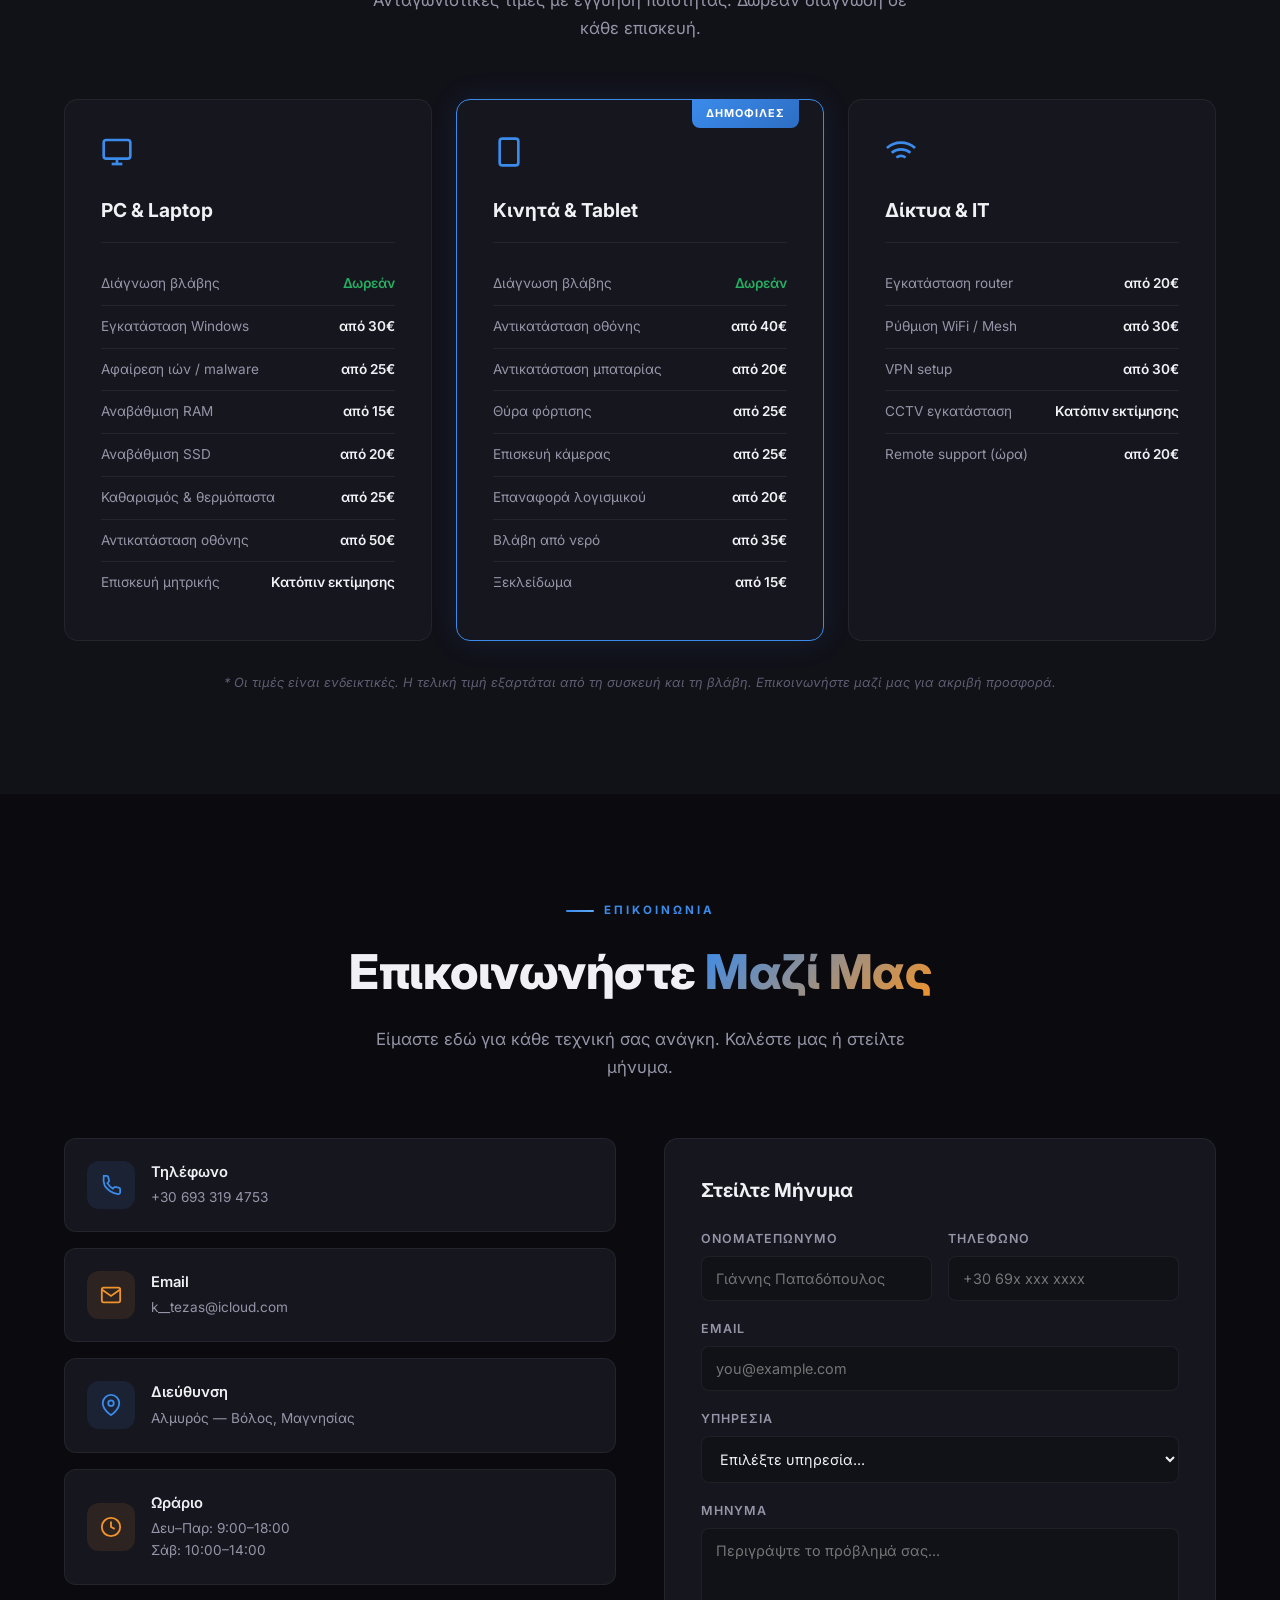
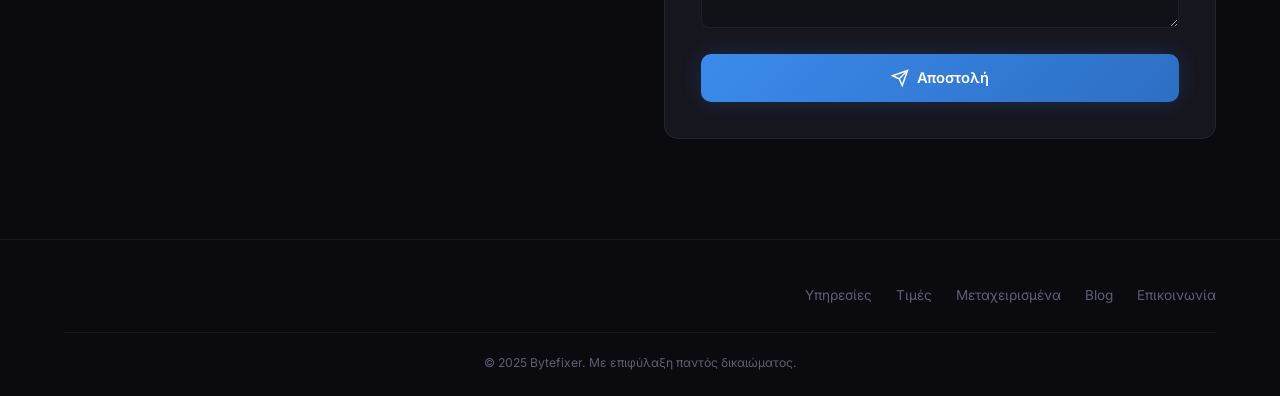
==== commit 95792561: "Add files via upload" ====
--- a/index.html
+++ b/index.html
@@ -211,9 +211,9 @@
             <div class="ci blue-bg"><svg width="22" height="22" viewBox="0 0 24 24" fill="none" stroke="#3b8beb" stroke-width="2"><path d="M22 16.92v3a2 2 0 0 1-2.18 2 19.79 19.79 0 0 1-8.63-3.07 19.5 19.5 0 0 1-6-6A19.79 19.79 0 0 1 4.11 2h3a2 2 0 0 1 2 1.72c.127.96.361 1.903.7 2.81a2 2 0 0 1-.45 2.11L8.09 9.91a16 16 0 0 0 6 6l1.27-1.27a2 2 0 0 1 2.11-.45c.907.339 1.85.573 2.81.7A2 2 0 0 1 22 16.92z"/></svg></div>
             <div><h4>Τηλέφωνο</h4><p>+30 693 319 4753</p></div>
           </a>
-          <a href="mailto:info@bytefixer.gr" class="contact-card">
+          <a href="mailto:k__tezas@icloud.com" class="contact-card">
             <div class="ci orange-bg"><svg width="22" height="22" viewBox="0 0 24 24" fill="none" stroke="#f0932b" stroke-width="2"><path d="M4 4h16c1.1 0 2 .9 2 2v12c0 1.1-.9 2-2 2H4c-1.1 0-2-.9-2-2V6c0-1.1.9-2 2-2z"/><polyline points="22,6 12,13 2,6"/></svg></div>
-            <div><h4>Email</h4><p>info@bytefixer.gr</p></div>
+            <div><h4>Email</h4><p>k__tezas@icloud.com</p></div>
           </a>
           <div class="contact-card">
             <div class="ci blue-bg"><svg width="22" height="22" viewBox="0 0 24 24" fill="none" stroke="#3b8beb" stroke-width="2"><path d="M21 10c0 7-9 13-9 13s-9-6-9-13a9 9 0 0 1 18 0z"/><circle cx="12" cy="10" r="3"/></svg></div>
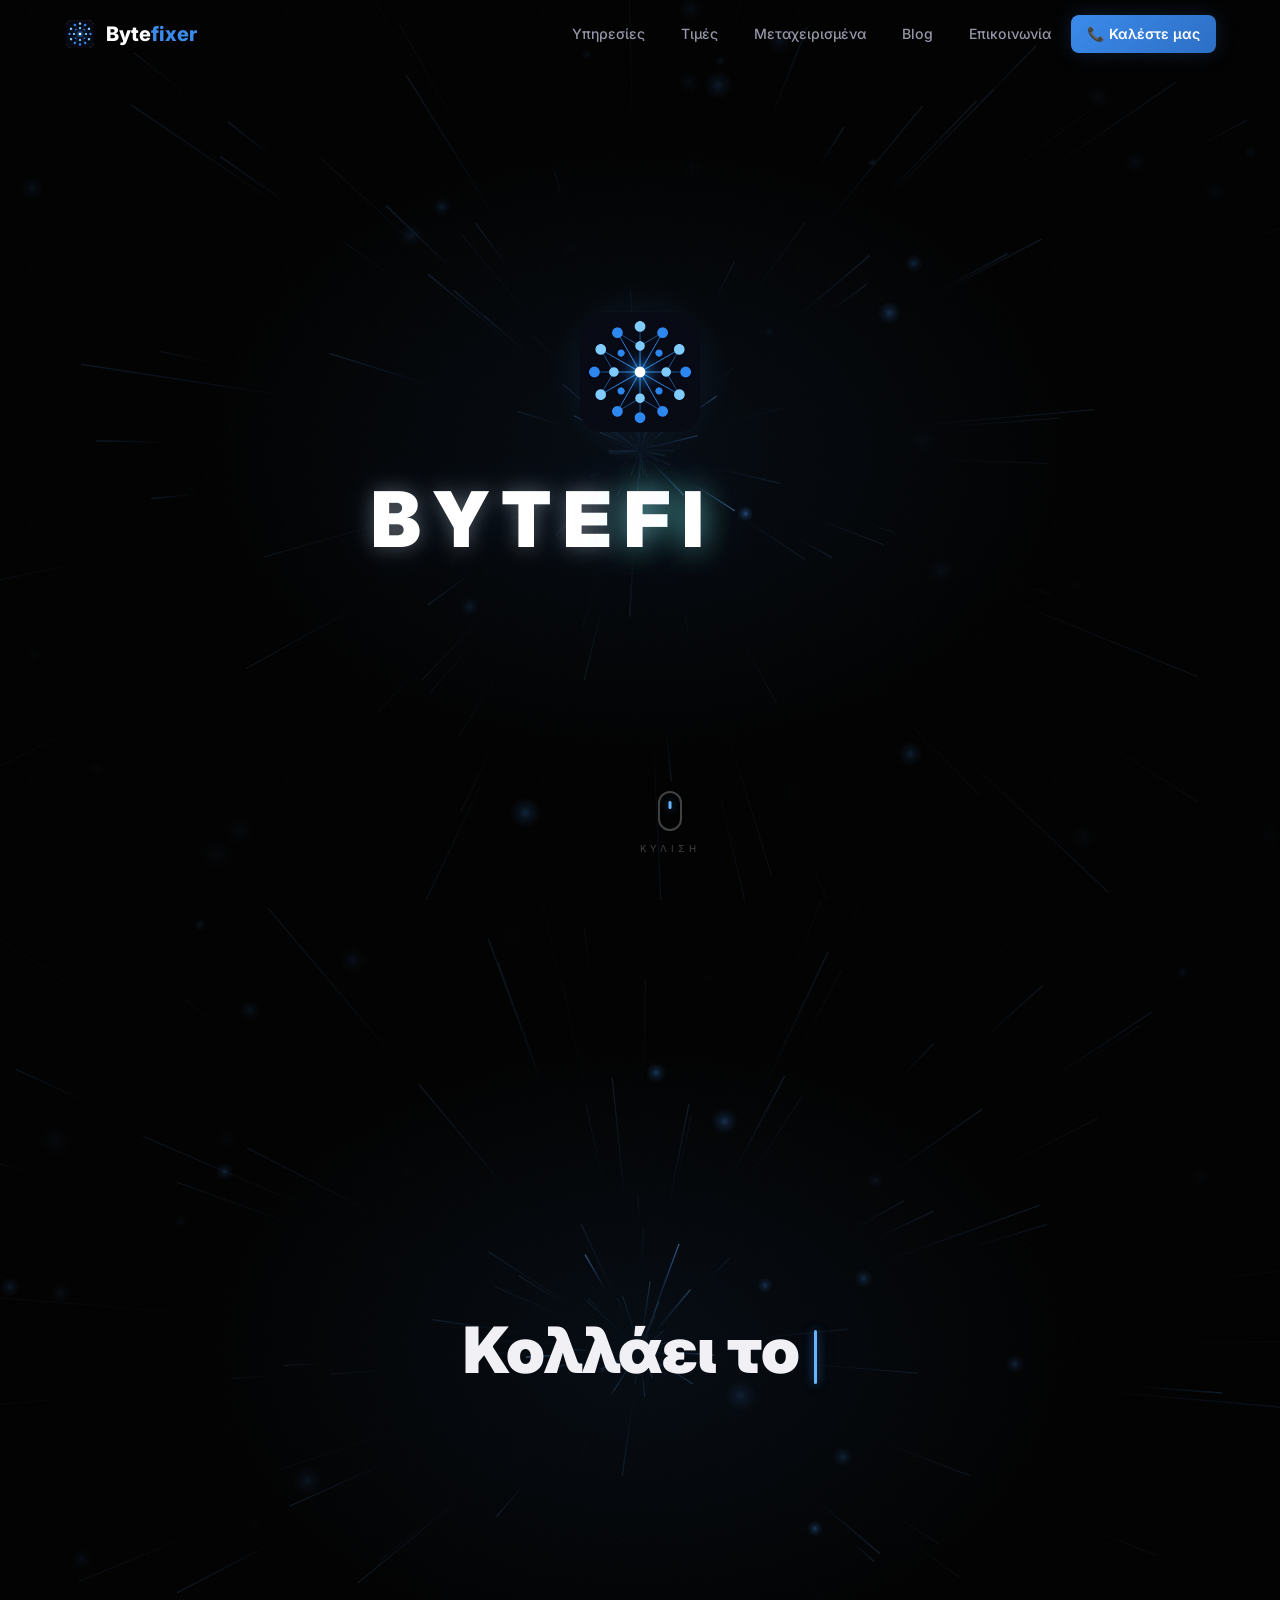
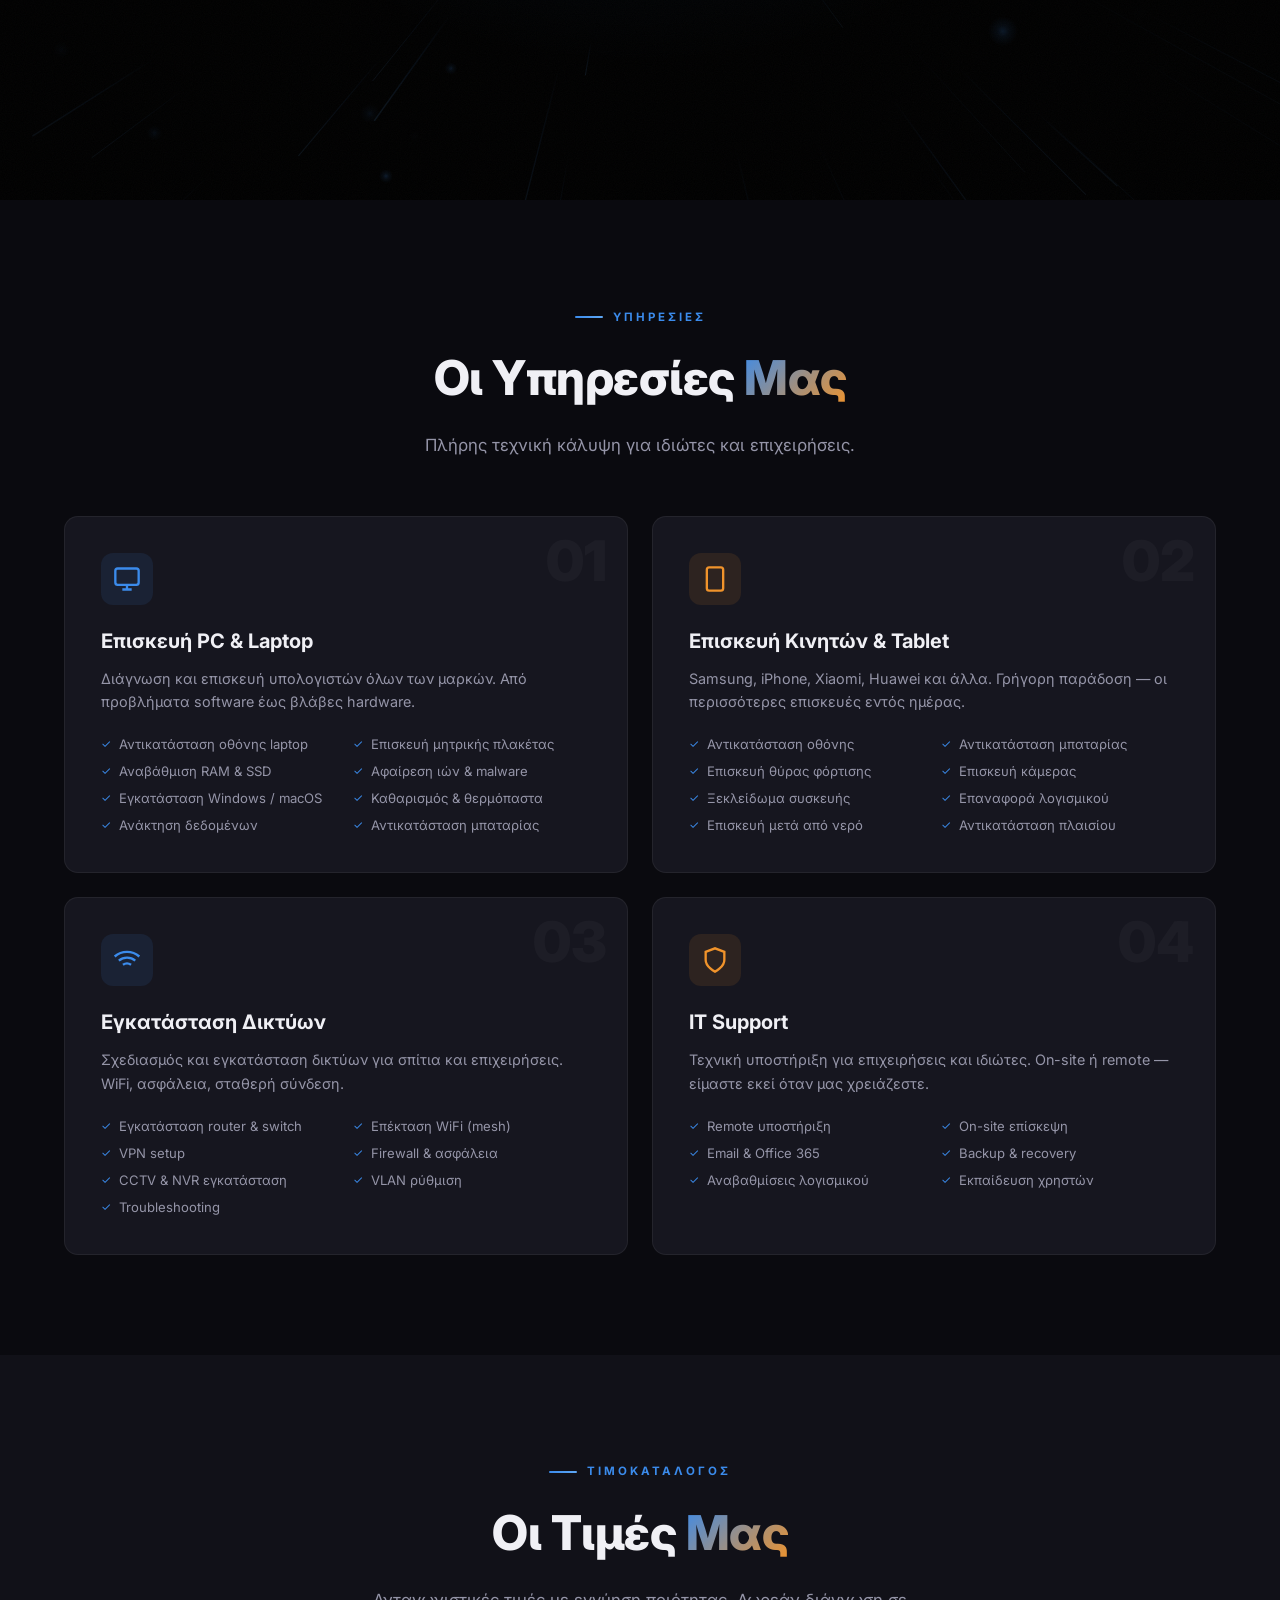
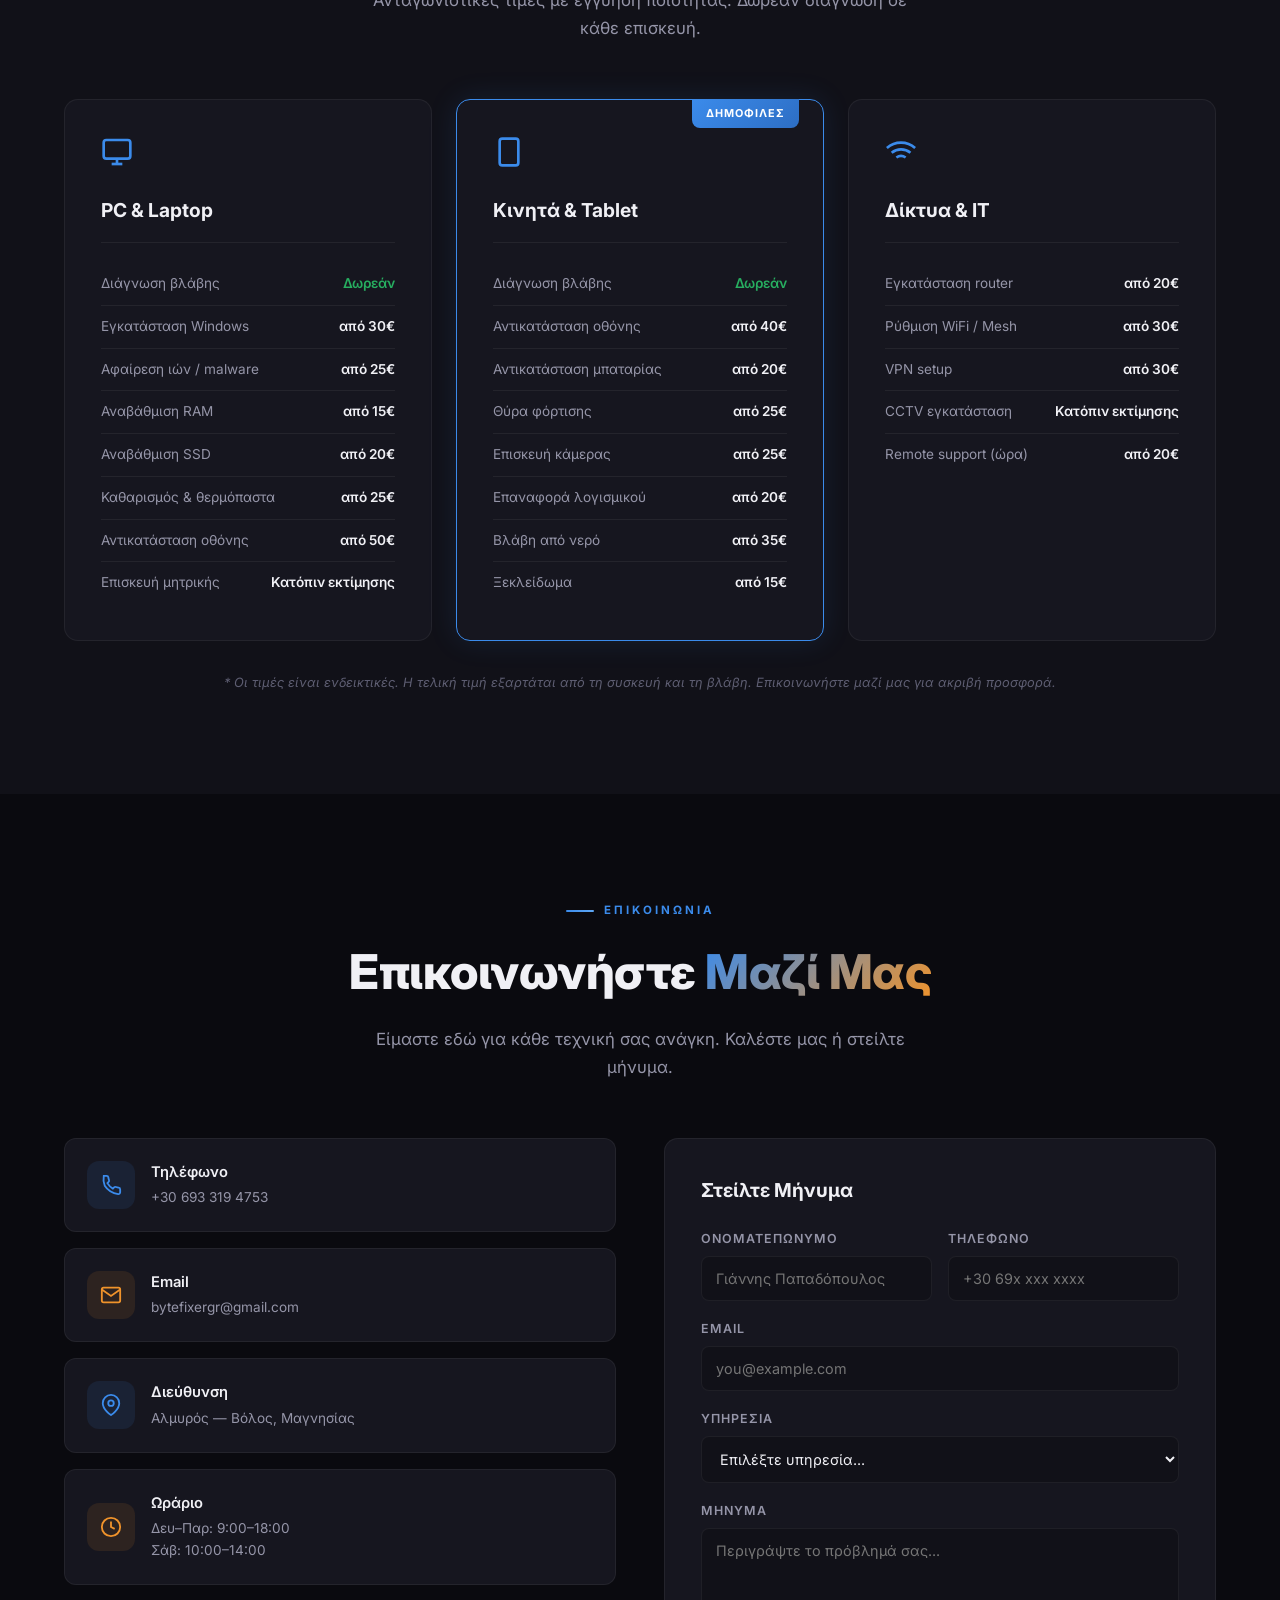
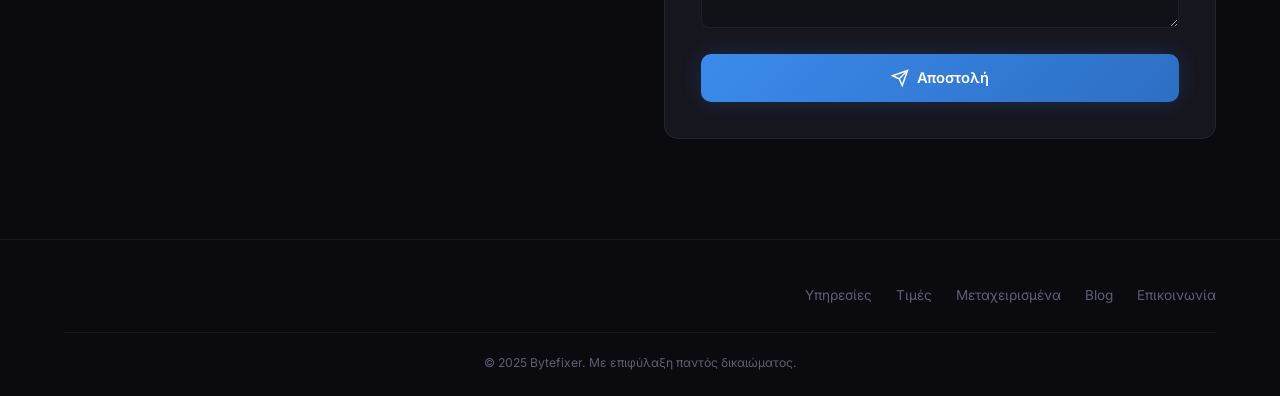
==== commit 1bb136c0: "Update index.html" ====
--- a/index.html
+++ b/index.html
@@ -211,9 +211,9 @@
             <div class="ci blue-bg"><svg width="22" height="22" viewBox="0 0 24 24" fill="none" stroke="#3b8beb" stroke-width="2"><path d="M22 16.92v3a2 2 0 0 1-2.18 2 19.79 19.79 0 0 1-8.63-3.07 19.5 19.5 0 0 1-6-6A19.79 19.79 0 0 1 4.11 2h3a2 2 0 0 1 2 1.72c.127.96.361 1.903.7 2.81a2 2 0 0 1-.45 2.11L8.09 9.91a16 16 0 0 0 6 6l1.27-1.27a2 2 0 0 1 2.11-.45c.907.339 1.85.573 2.81.7A2 2 0 0 1 22 16.92z"/></svg></div>
             <div><h4>Τηλέφωνο</h4><p>+30 693 319 4753</p></div>
           </a>
-          <a href="mailto:k__tezas@icloud.com" class="contact-card">
+          <a href="mailto:bytefixergr@gnail.com" class="contact-card">
             <div class="ci orange-bg"><svg width="22" height="22" viewBox="0 0 24 24" fill="none" stroke="#f0932b" stroke-width="2"><path d="M4 4h16c1.1 0 2 .9 2 2v12c0 1.1-.9 2-2 2H4c-1.1 0-2-.9-2-2V6c0-1.1.9-2 2-2z"/><polyline points="22,6 12,13 2,6"/></svg></div>
-            <div><h4>Email</h4><p>k__tezas@icloud.com</p></div>
+            <div><h4>Email</h4><p>bytefixergr@gmail.com</p></div>
           </a>
           <div class="contact-card">
             <div class="ci blue-bg"><svg width="22" height="22" viewBox="0 0 24 24" fill="none" stroke="#3b8beb" stroke-width="2"><path d="M21 10c0 7-9 13-9 13s-9-6-9-13a9 9 0 0 1 18 0z"/><circle cx="12" cy="10" r="3"/></svg></div>
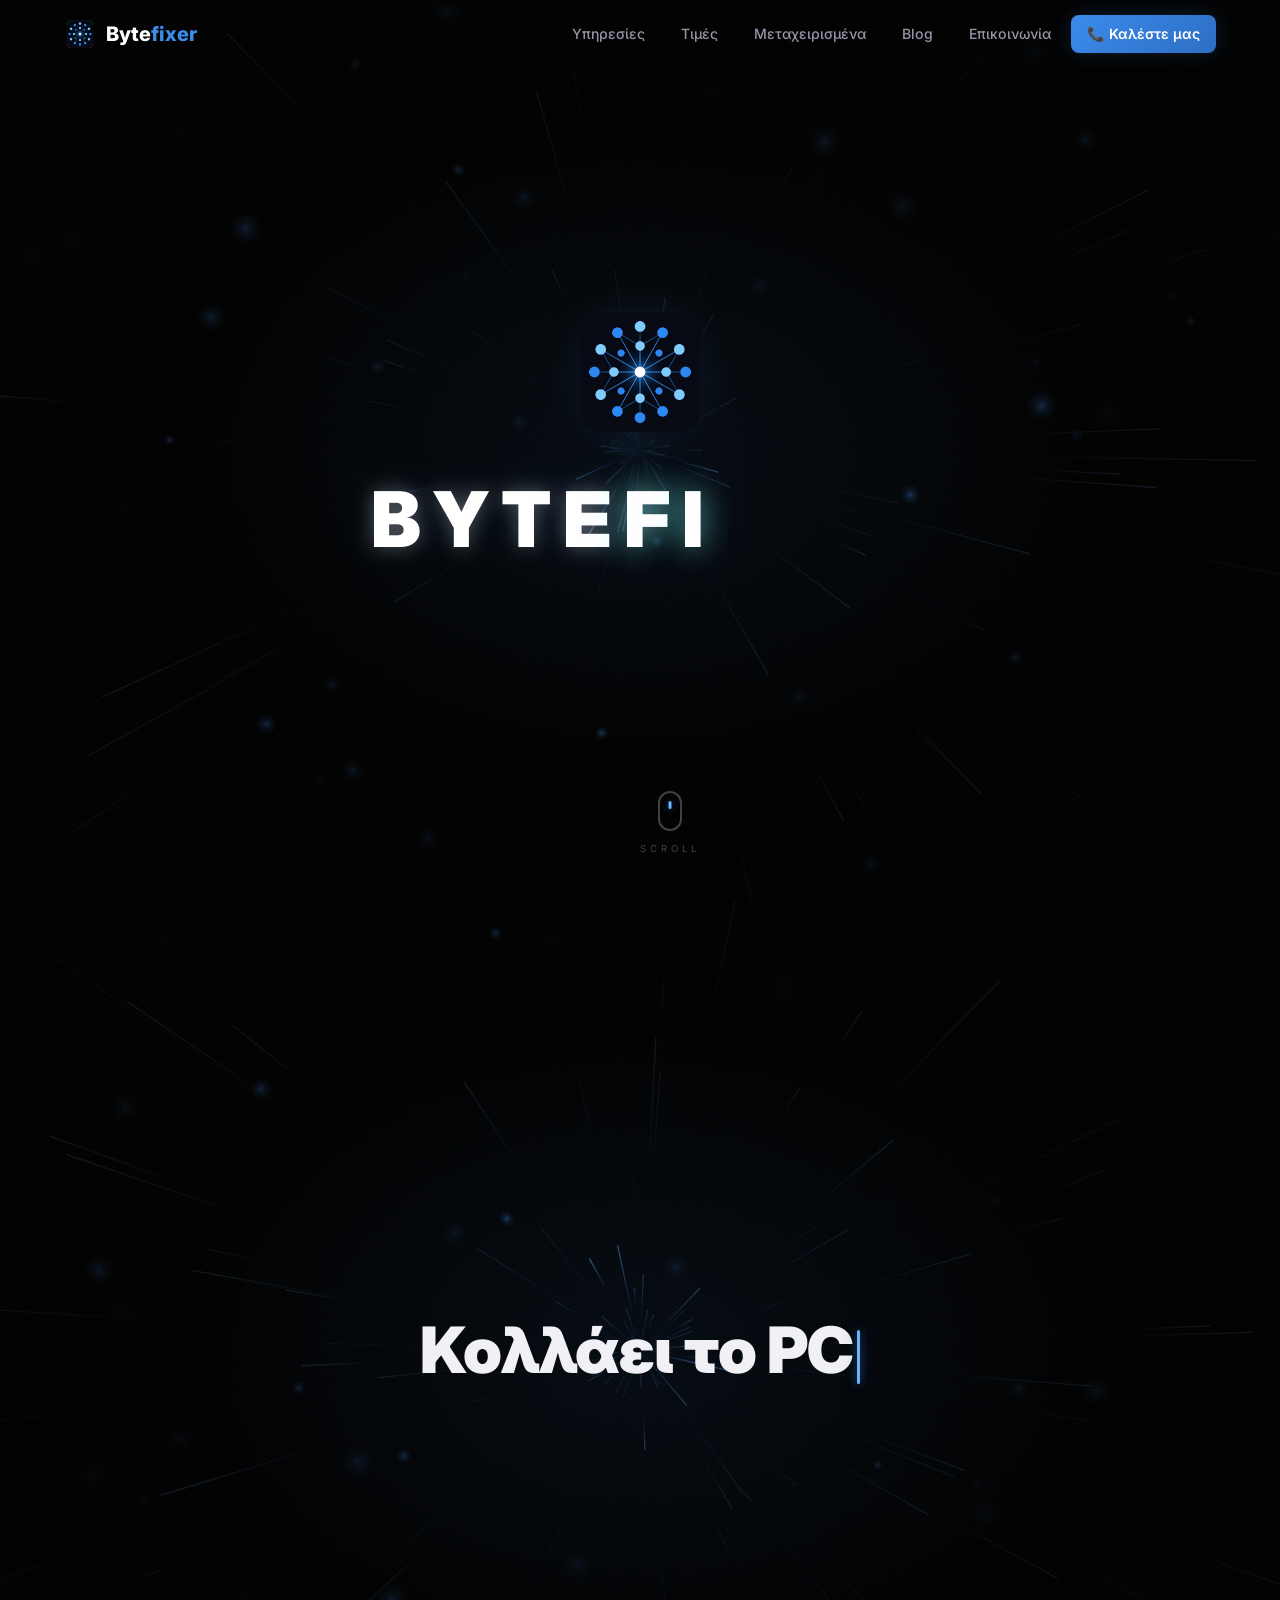
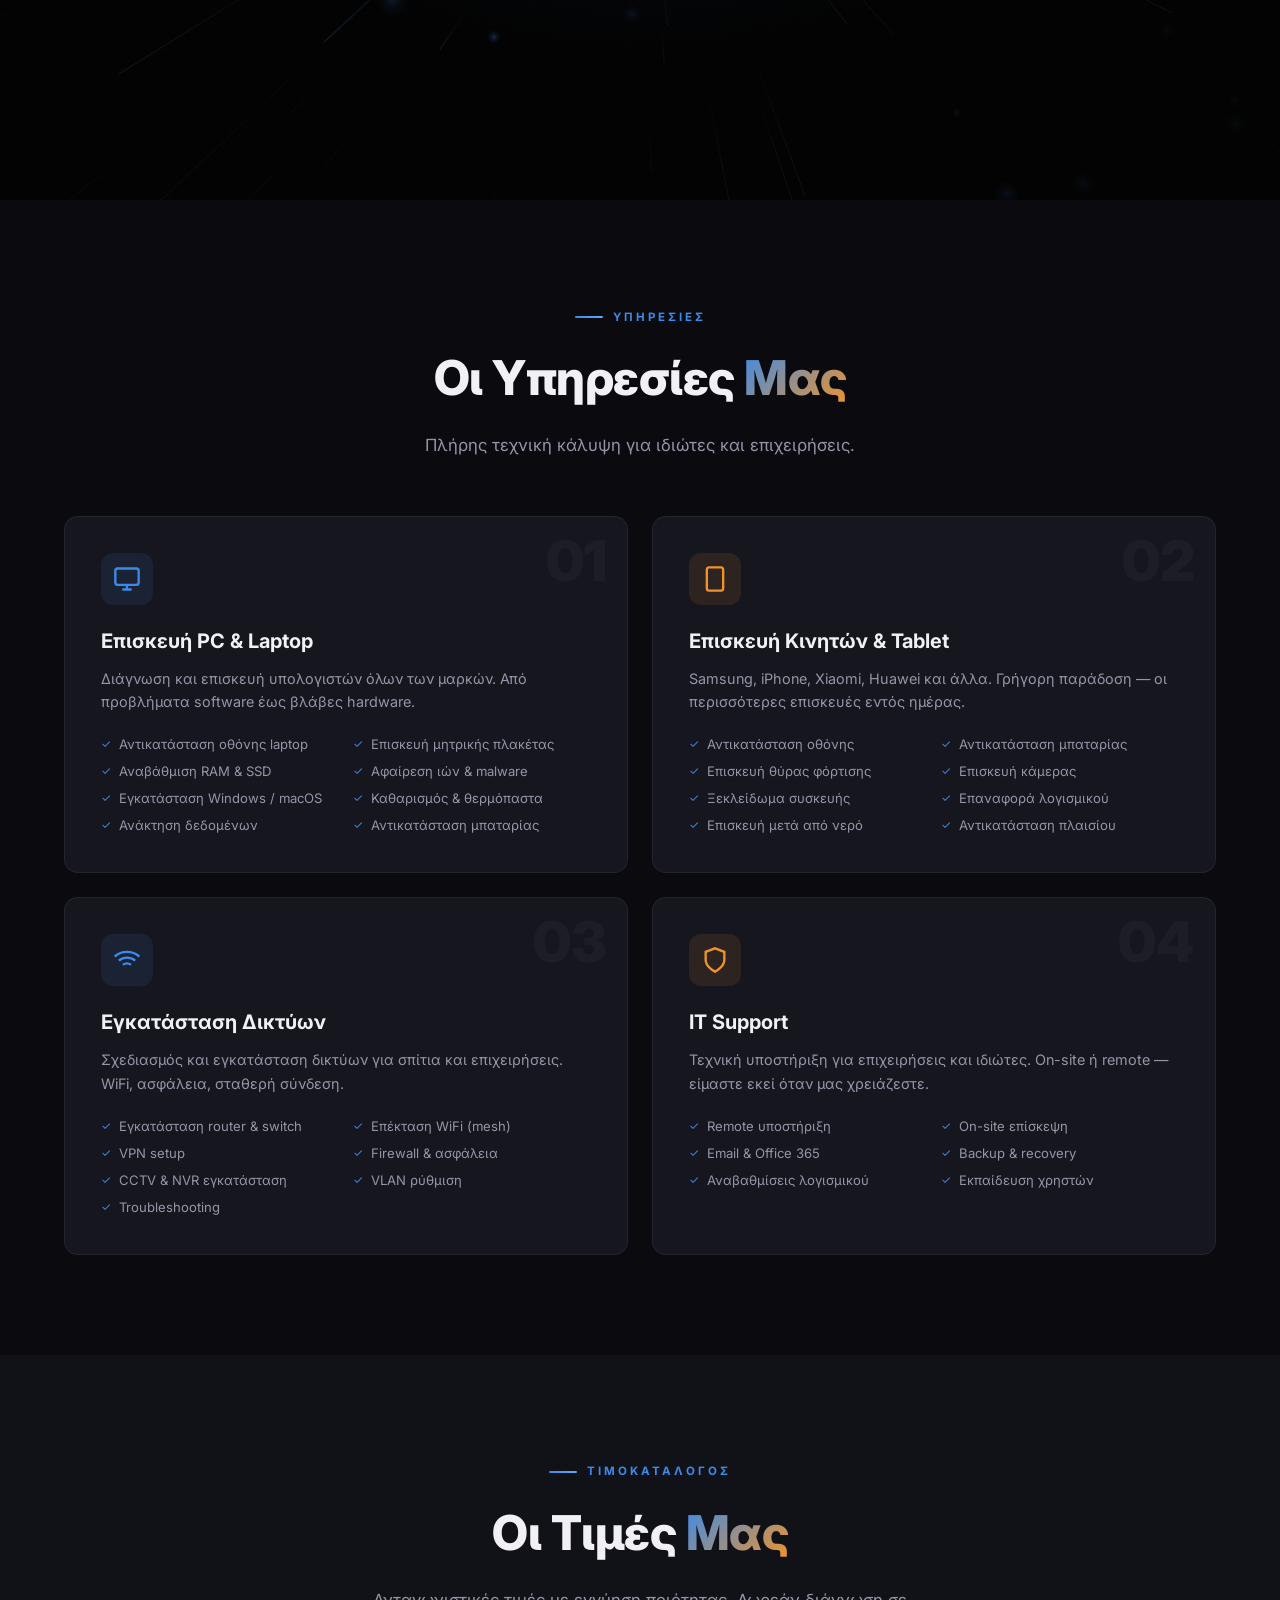
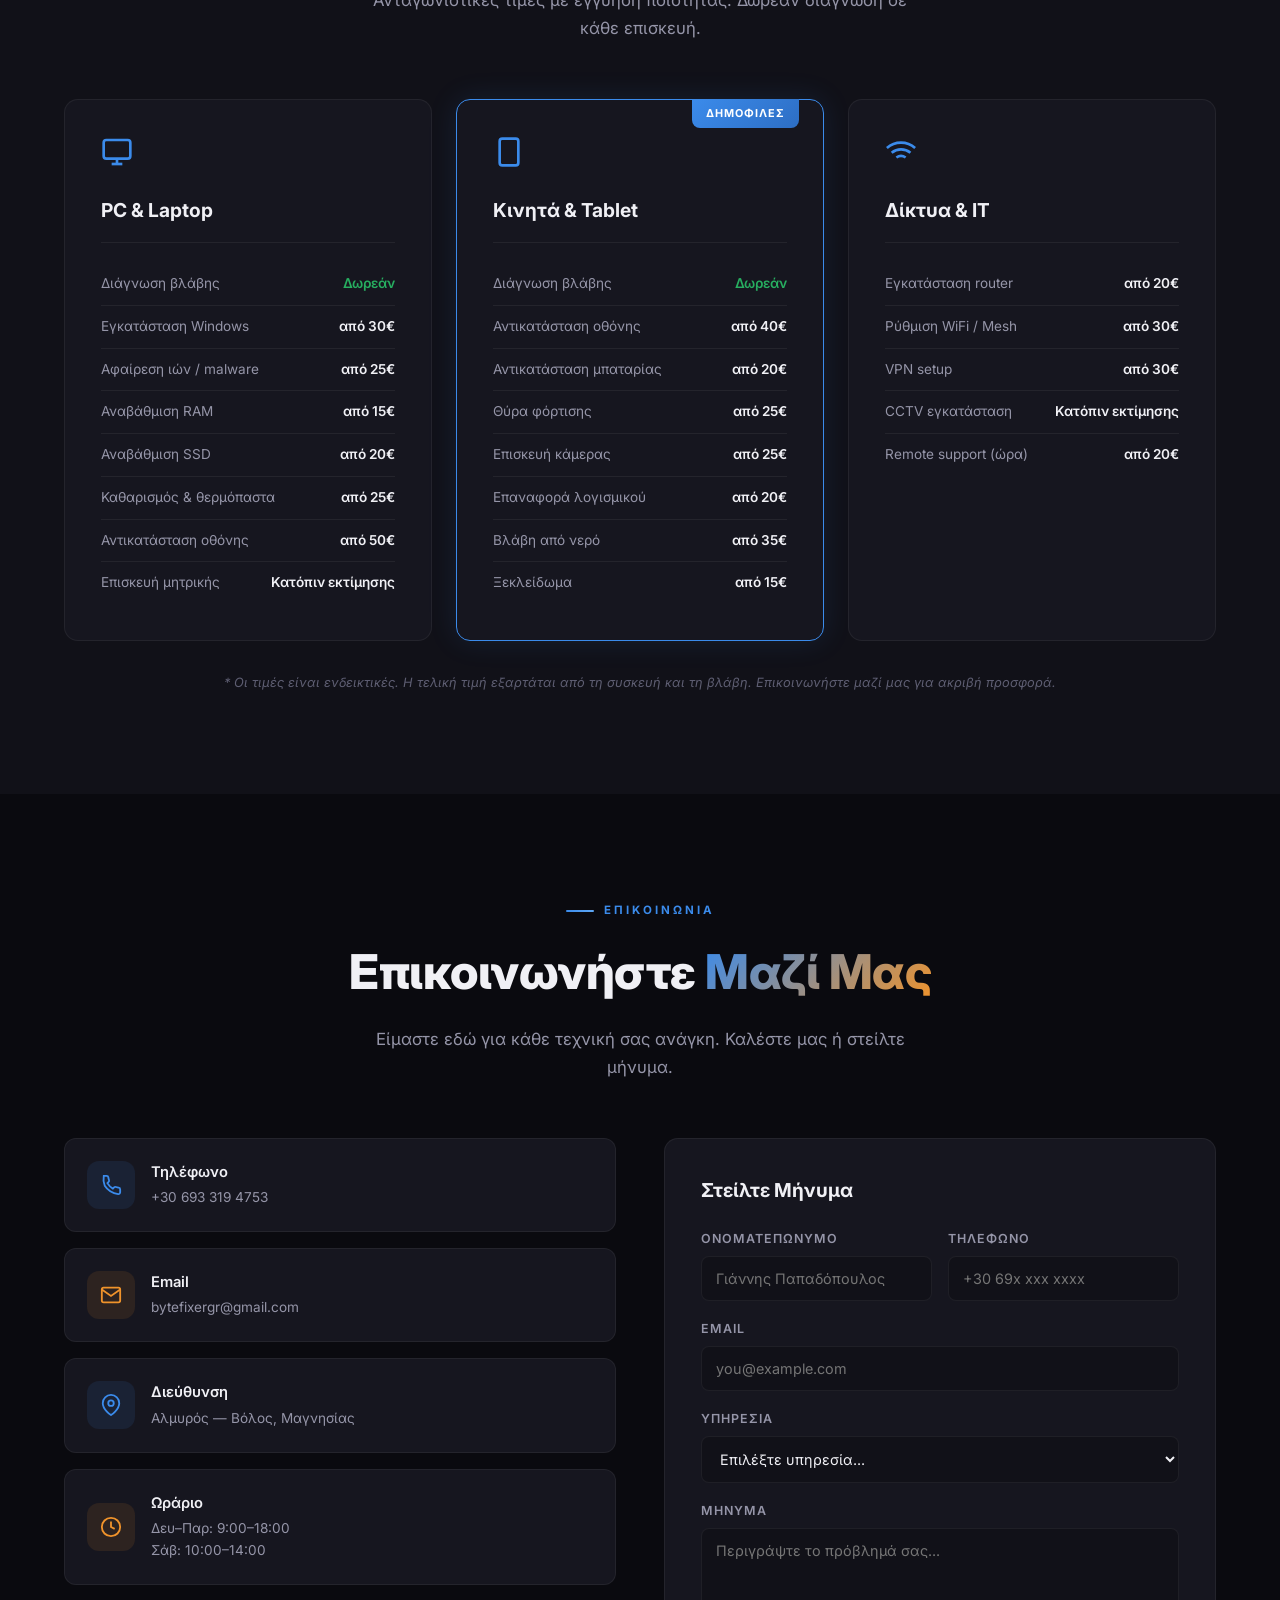
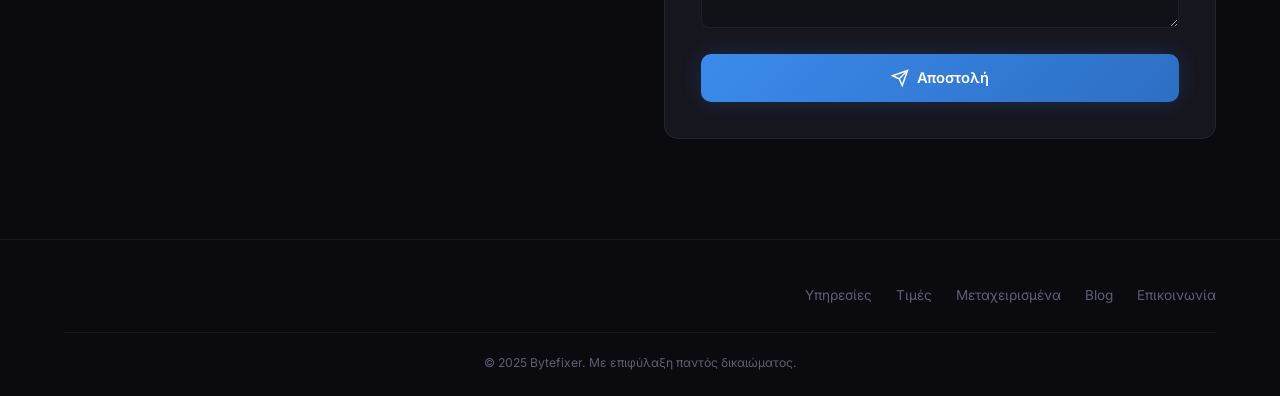
==== commit 5af49130: "Update index.html" ====
--- a/index.html
+++ b/index.html
@@ -53,7 +53,7 @@
     </div>
     <div class="scroll-indicator" onclick="document.getElementById('problems').scrollIntoView({behavior:'smooth'})">
       <div class="mouse"></div>
-      <span class="scroll-text">Κύλιση</span>
+      <span class="scroll-text">scroll</span>
     </div>
   </section>
 
